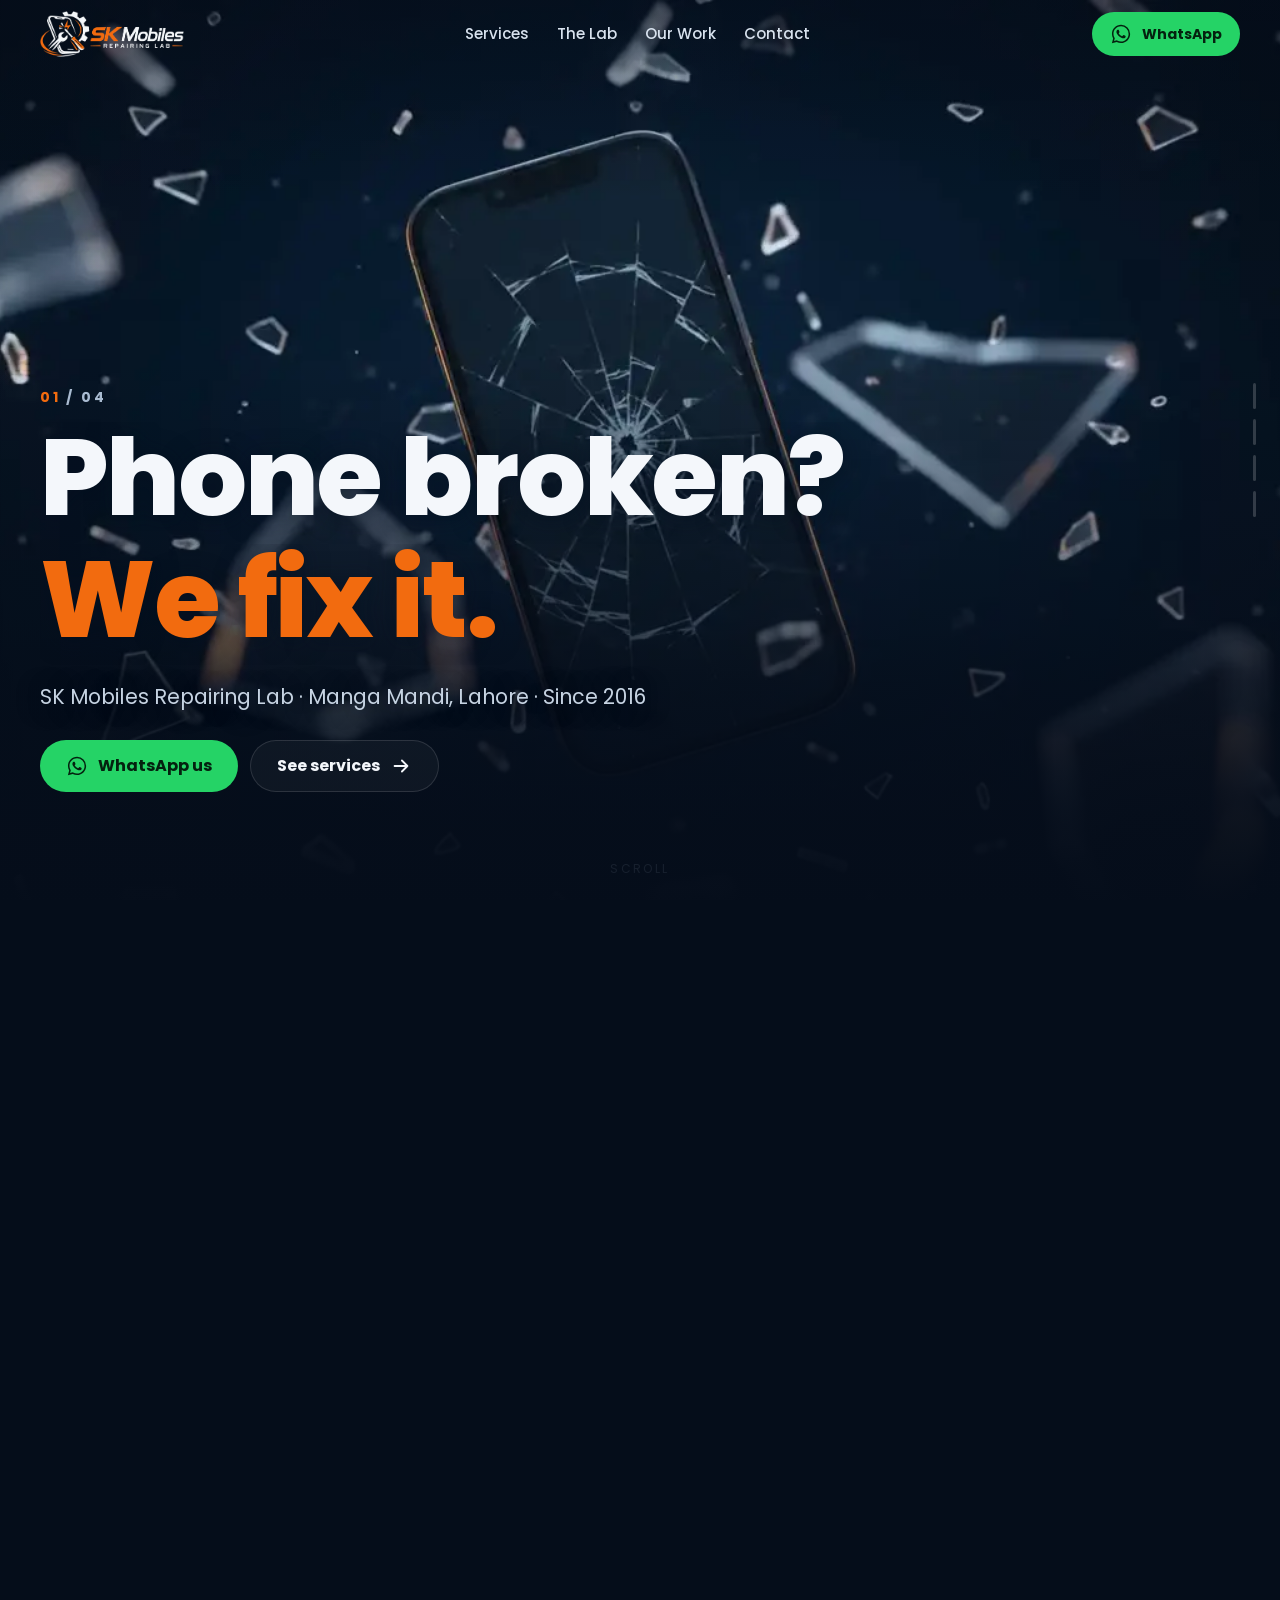
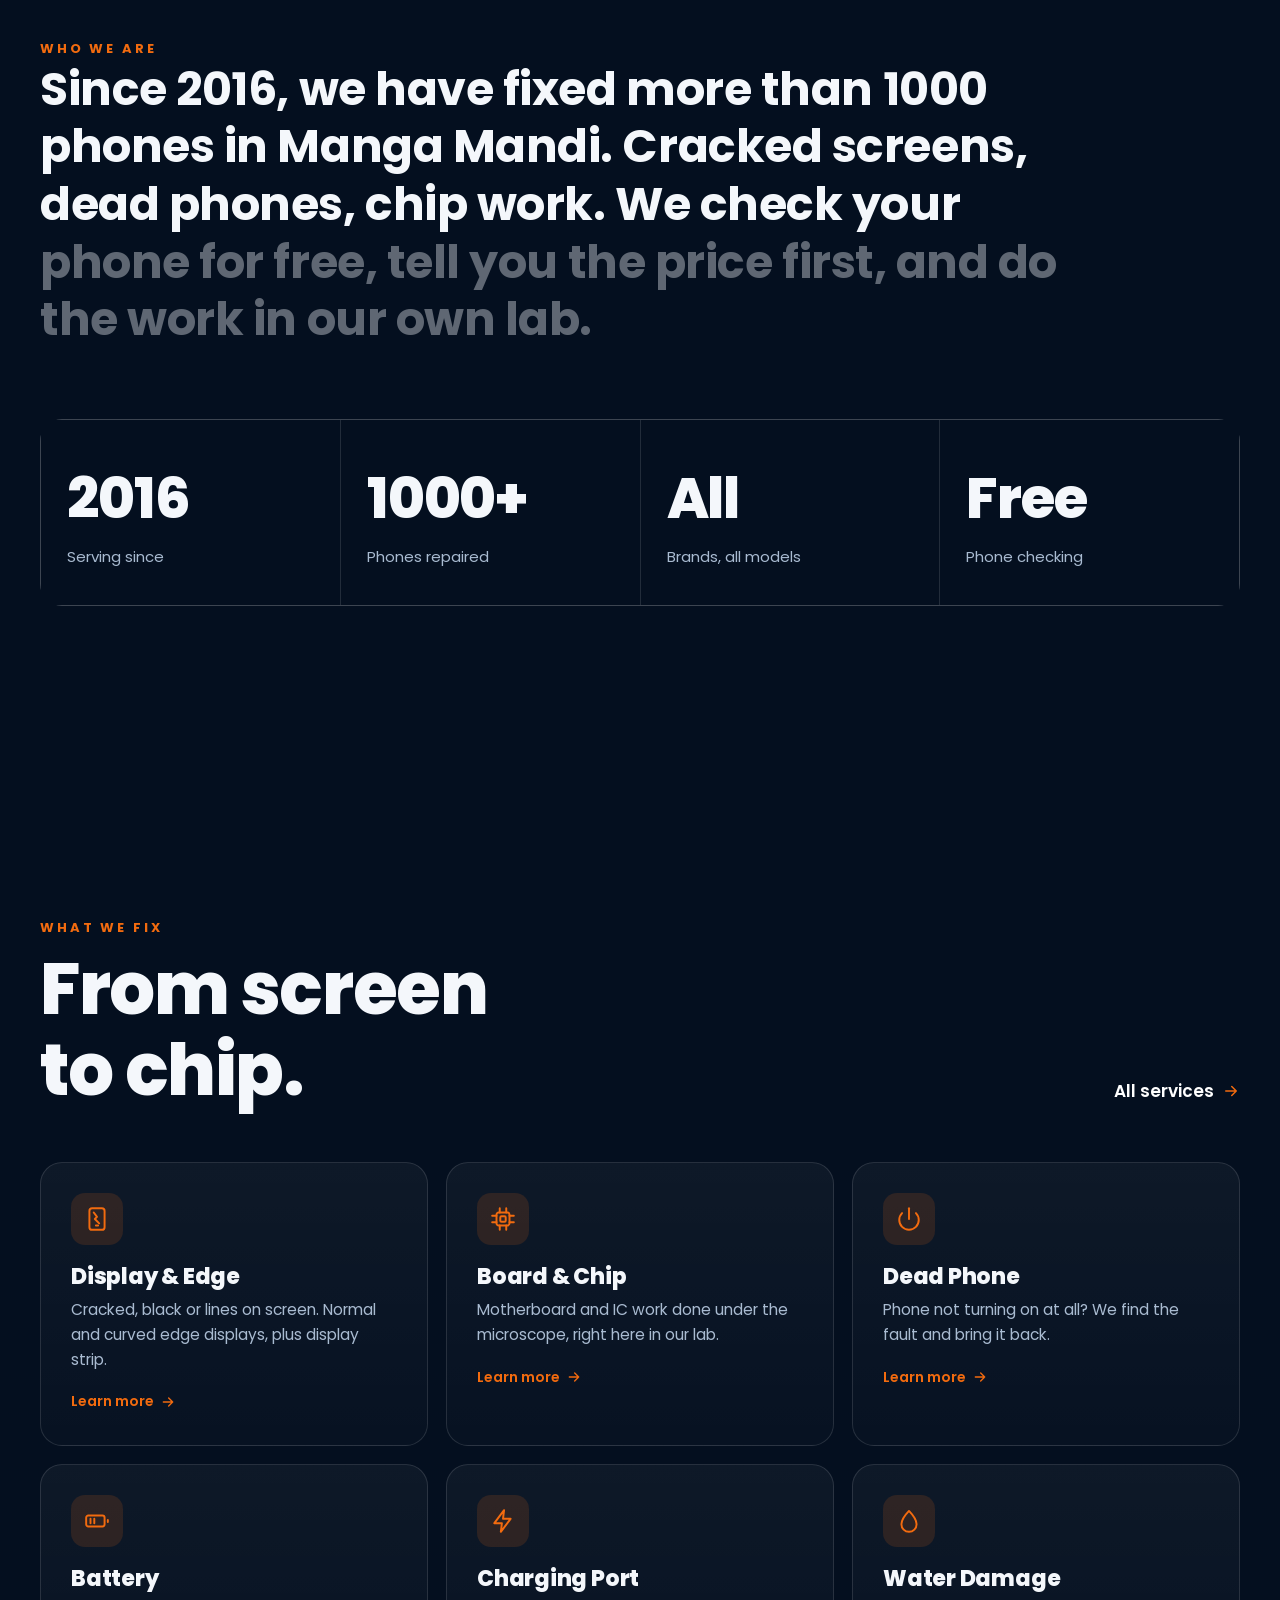
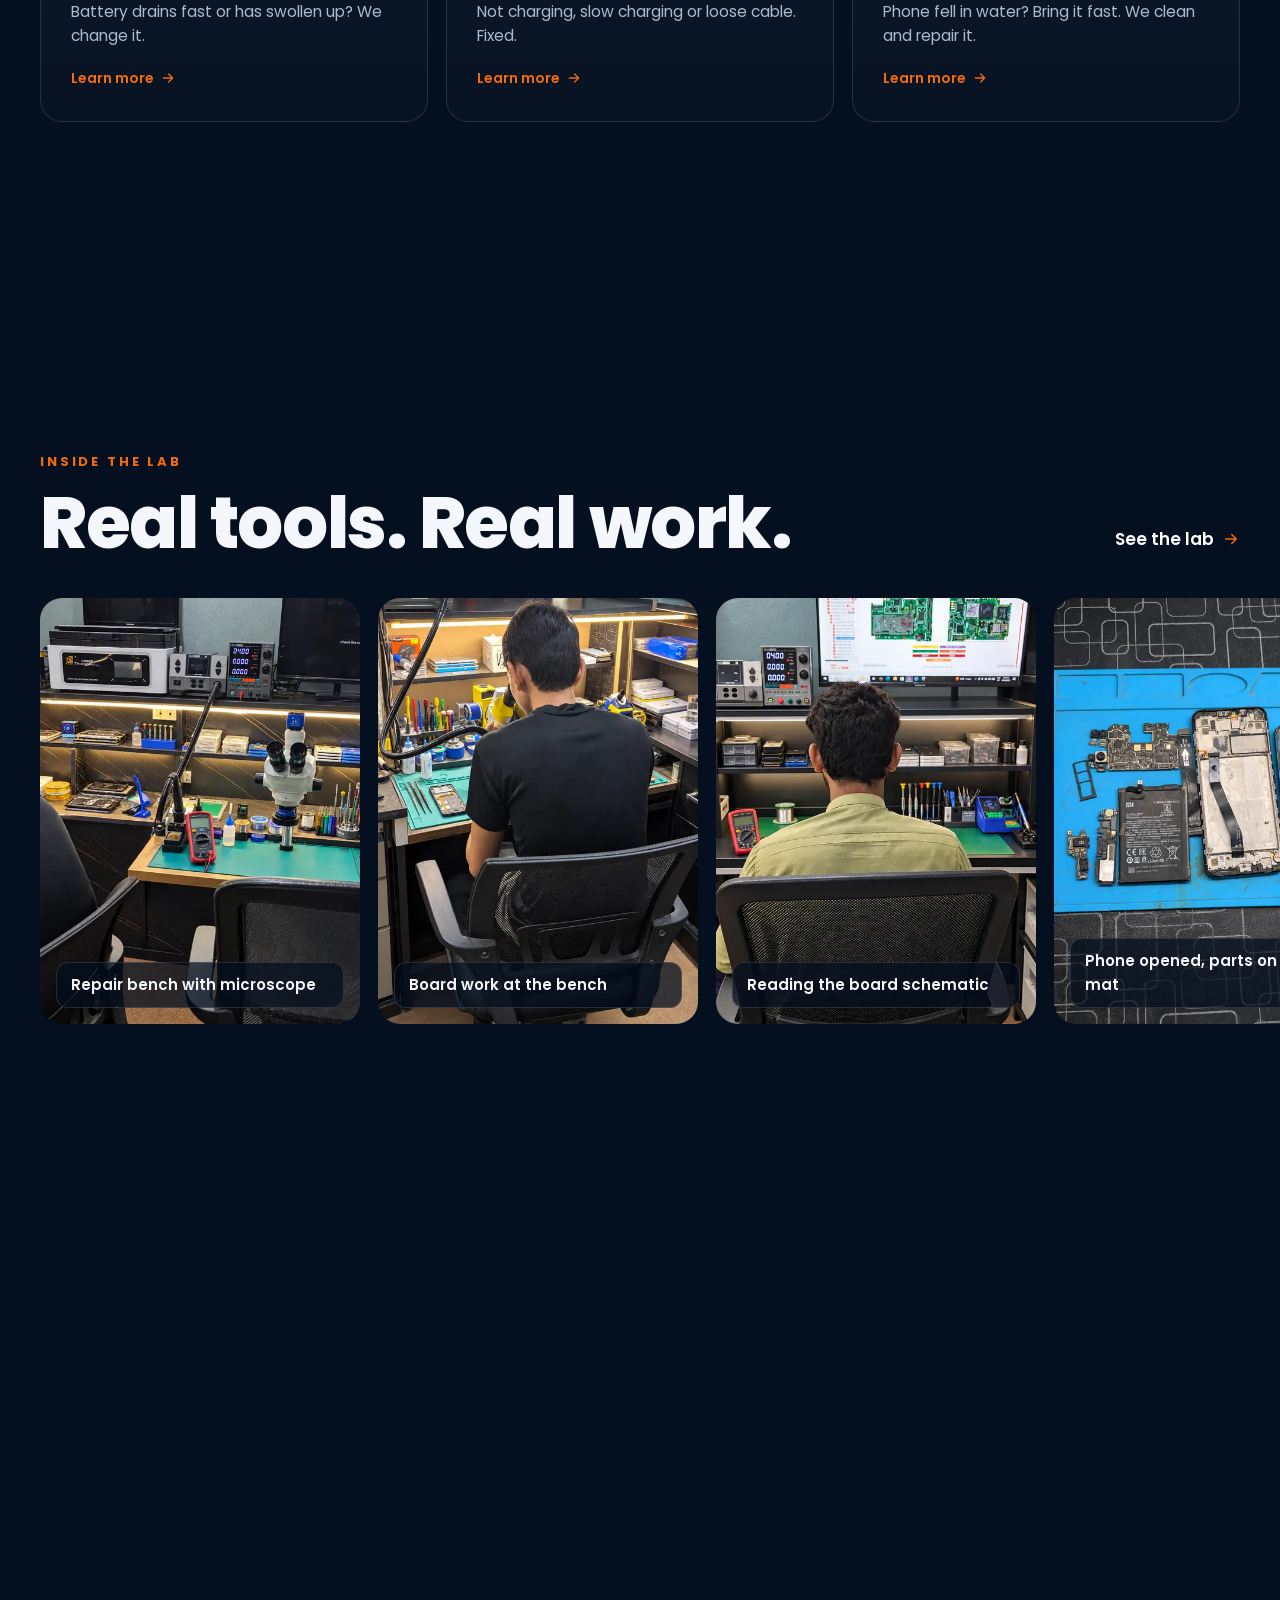
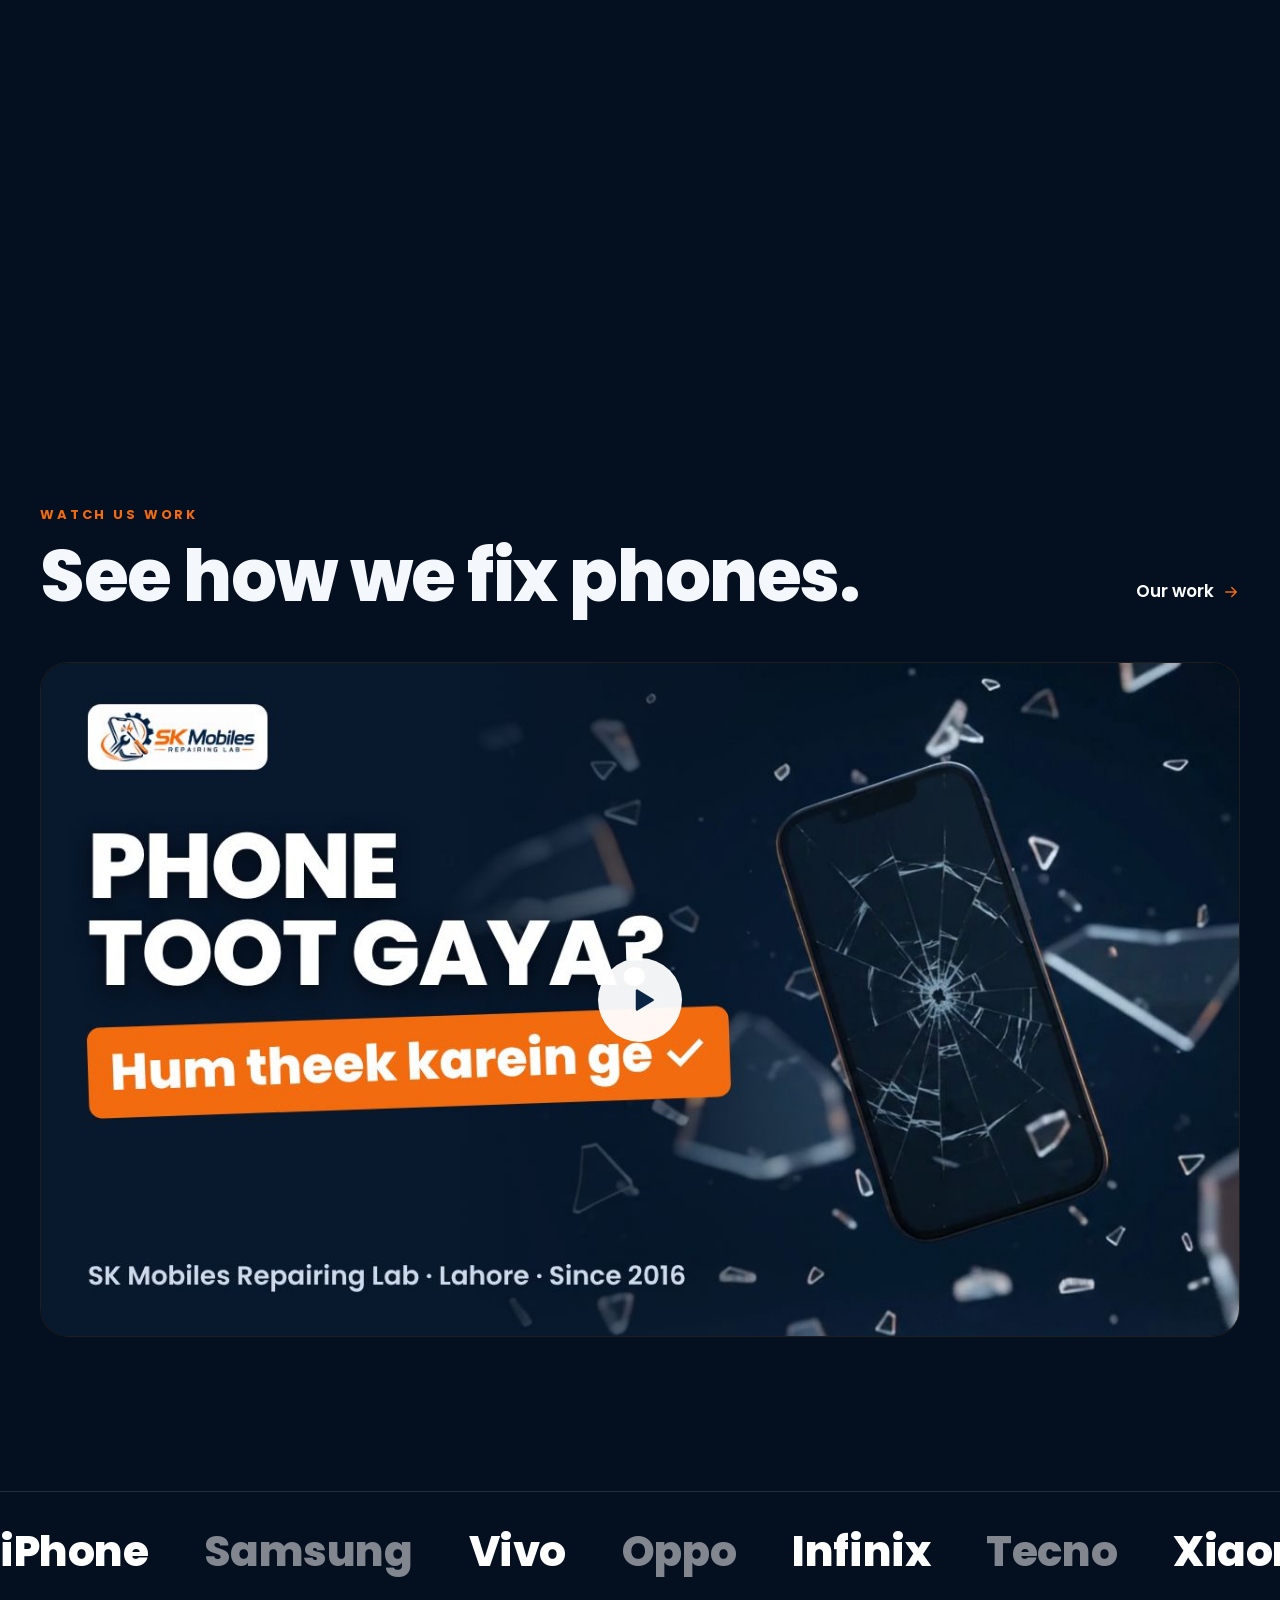
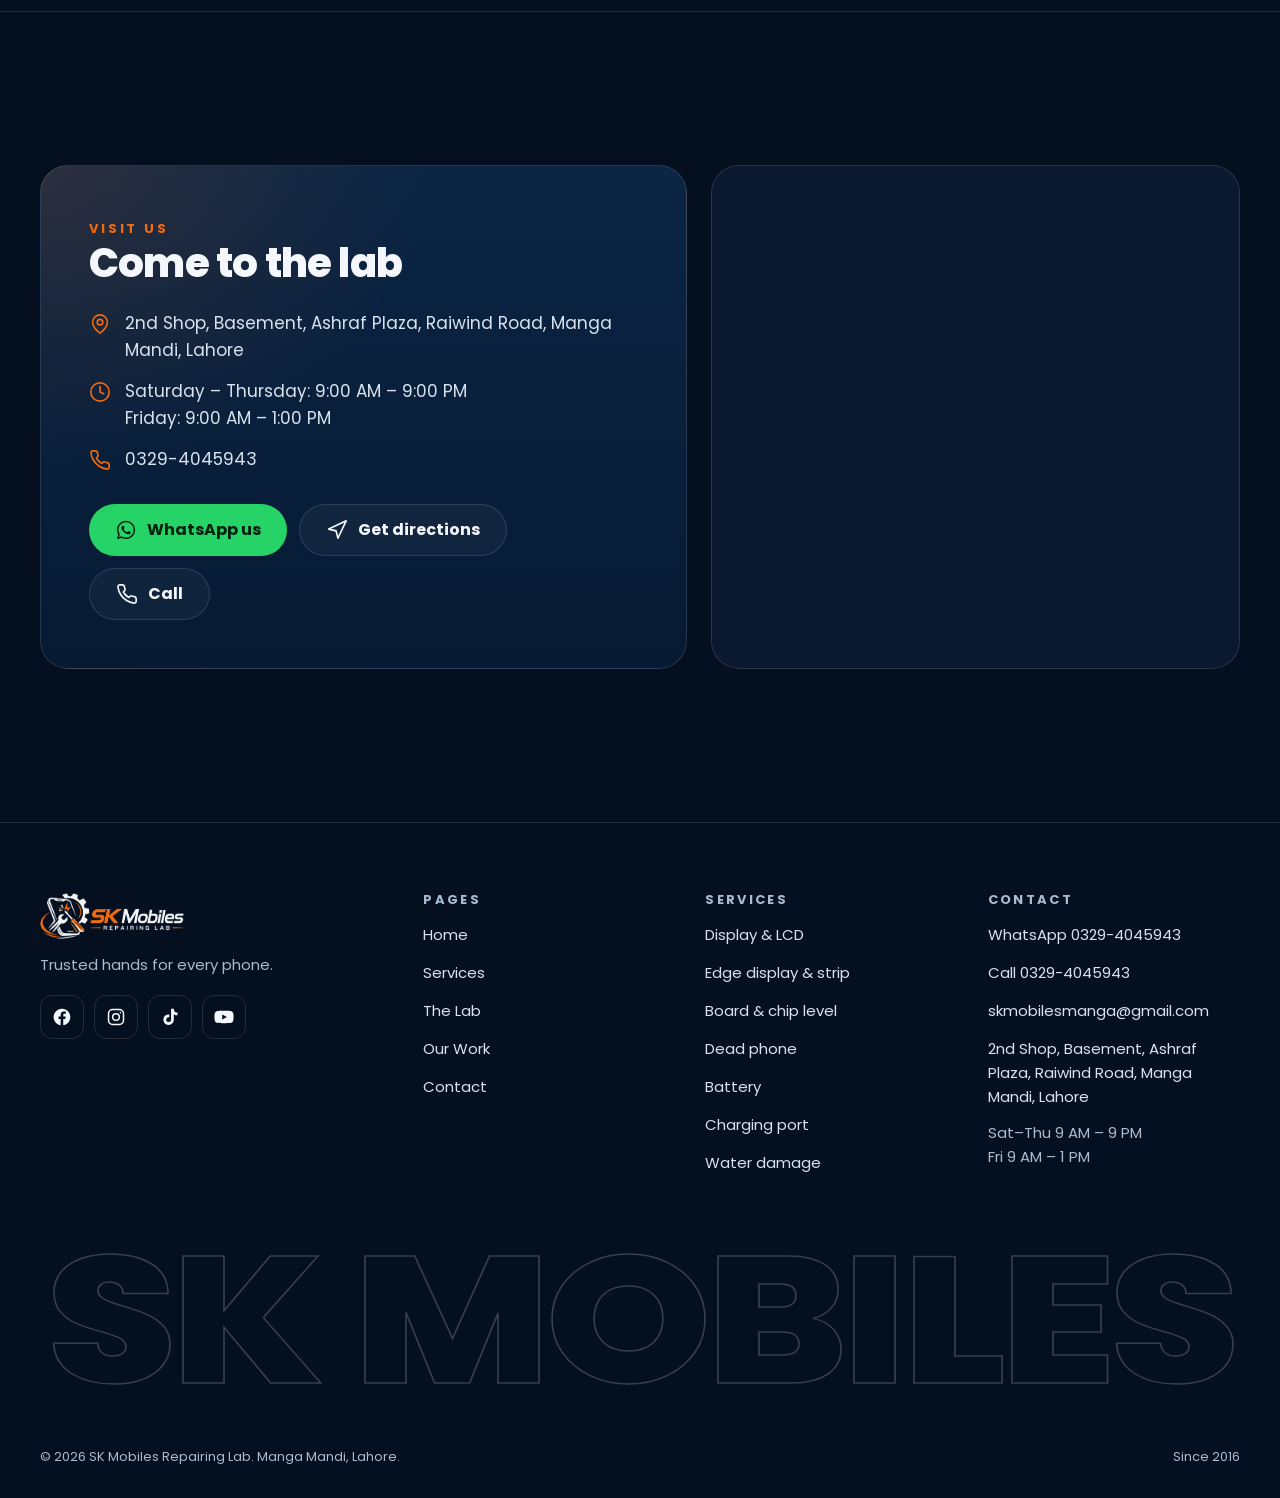
==== index.html @ 4d9ad9b7 "SK Mobiles website: first release Co-Authored-By: Claude Opus 5.5 <noreply@anthropic.com> Claude-Ses" ====
<!doctype html>
<html lang="en">
<head>
<meta charset="utf-8">
<meta name="viewport" content="width=device-width, initial-scale=1, viewport-fit=cover">
<title>SK Mobiles | Mobile Phone Repair in Manga Mandi, Lahore</title>
<meta name="description" content="Phone broken? SK Mobiles fixes all brands in Manga Mandi, Lahore since 2016. Display to chip level repair, free checking and price before we start. WhatsApp us.">
<link rel="canonical" href="https://skmobiles.com/">
<meta name="theme-color" content="#040f1f">
<meta property="og:type" content="website">
<meta property="og:site_name" content="SK Mobiles Repairing Lab">
<meta property="og:title" content="SK Mobiles | Mobile Phone Repair in Manga Mandi, Lahore">
<meta property="og:description" content="Phone broken? SK Mobiles fixes all brands in Manga Mandi, Lahore since 2016. Display to chip level repair, free checking and price before we start. WhatsApp us.">
<meta property="og:url" content="https://skmobiles.com/">
<meta property="og:image" content="https://skmobiles.com/assets/img/og.jpg">
<meta property="og:image:width" content="1200">
<meta property="og:image:height" content="630">
<meta property="og:locale" content="en_PK">
<meta name="twitter:card" content="summary_large_image">
<meta name="twitter:title" content="SK Mobiles | Mobile Phone Repair in Manga Mandi, Lahore">
<meta name="twitter:description" content="Phone broken? SK Mobiles fixes all brands in Manga Mandi, Lahore since 2016. Display to chip level repair, free checking and price before we start. WhatsApp us.">
<meta name="twitter:image" content="https://skmobiles.com/assets/img/og.jpg">
<link rel="icon" href="/favicon.ico" sizes="48x48">
<link rel="icon" href="/favicon.svg" type="image/svg+xml">
<link rel="apple-touch-icon" href="/apple-touch-icon.png">
<link rel="manifest" href="/site.webmanifest">
<link rel="preload" href="/assets/fonts/poppins-latin-800-normal.woff2" as="font" type="font/woff2" crossorigin>
<link rel="preload" href="/assets/fonts/poppins-latin-400-normal.woff2" as="font" type="font/woff2" crossorigin>
<link rel="preload" as="image" href="/assets/frames/d/f001.webp" media="(min-width: 768px)" fetchpriority="high">
<link rel="preload" as="image" href="/assets/frames/m/f001.webp" media="(max-width: 767px)" fetchpriority="high">
<link rel="stylesheet" href="/assets/css/site.css?v=4">
<script>(function(d){var e=d.documentElement;e.classList.add('js');try{if(matchMedia('(prefers-reduced-motion: reduce)').matches)e.classList.add('rm')}catch(x){}})(document)</script>
<script type="application/ld+json">{"@context":"https://schema.org","@type":"MobilePhoneStore","@id":"https://skmobiles.com/#business","name":"SK Mobiles Repairing Lab","alternateName":"SK Mobiles","slogan":"Trusted hands for every phone.","description":"Mobile phone repair lab in Manga Mandi, Lahore. Display to board and chip level repair for all brands since 2016.","url":"https://skmobiles.com/","logo":"https://skmobiles.com/assets/img/icon-512.png","image":["https://skmobiles.com/assets/img/og.jpg","https://skmobiles.com/assets/img/lab-1.webp"],"telephone":"+923294045943","email":"skmobilesmanga@gmail.com","foundingDate":"2016","address":{"@type":"PostalAddress","streetAddress":"2nd Shop, Basement, Ashraf Plaza, Raiwind Road, Manga Mandi","addressLocality":"Lahore","addressRegion":"Punjab","addressCountry":"PK"},"geo":{"@type":"GeoCoordinates","latitude":31.299046,"longitude":74.070399},"hasMap":"https://maps.app.goo.gl/4ocXztX2N5rhJQgSA","openingHoursSpecification":[{"@type":"OpeningHoursSpecification","dayOfWeek":["Saturday","Sunday","Monday","Tuesday","Wednesday","Thursday"],"opens":"09:00","closes":"21:00"},{"@type":"OpeningHoursSpecification","dayOfWeek":"Friday","opens":"09:00","closes":"13:00"}],"paymentAccepted":"Cash, JazzCash, EasyPaisa, Bank transfer","areaServed":["Manga Mandi","Raiwind","Bahria Town","Model Town","Lahore","Pakistan"],"sameAs":["https://www.facebook.com/skmobilesrepairinglab","https://www.instagram.com/skmobilesrepairinglab","https://www.tiktok.com/@skmobilesrepairinglab","https://www.youtube.com/@skmobilesrepairinglab"]}</script>
<script type="application/ld+json">{"@context":"https://schema.org","@type":"WebSite","@id":"https://skmobiles.com/#website","url":"https://skmobiles.com/","name":"SK Mobiles Repairing Lab","publisher":{"@id":"https://skmobiles.com/#business"},"inLanguage":"en"}</script>
</head>
<body>
<a class="skip" href="#main">Skip to content</a>
<header class="hdr">
 <div class="wrap in">
  <a class="brand" href="/" aria-label="SK Mobiles Repairing Lab, home"><img src="/assets/img/logo.webp" alt="SK Mobiles Repairing Lab" width="375" height="120"></a>
  <nav class="nav" aria-label="Main"><a href="/services">Services</a><a href="/lab">The Lab</a><a href="/work">Our Work</a><a href="/contact">Contact</a></nav>
  <div class="hdr-r">
   <a class="btn btn-wa hdr-wa" href="https://wa.me/923294045943?text=Hi%20SK%20Mobiles%2C%20I%20need%20help%20with%20my%20phone." target="_blank" rel="noopener"><svg viewBox="0 0 24 24" fill="currentColor" aria-hidden="true"><path d="M12.04 2C6.58 2 2.13 6.45 2.13 11.91c0 1.75.46 3.45 1.32 4.95L2.05 22l5.25-1.38a9.9 9.9 0 0 0 4.74 1.21h.01c5.46 0 9.91-4.45 9.91-9.91A9.85 9.85 0 0 0 12.04 2Zm0 18.15h-.01a8.23 8.23 0 0 1-4.19-1.15l-.3-.18-3.12.82.83-3.04-.2-.31a8.2 8.2 0 0 1-1.26-4.38c0-4.54 3.7-8.24 8.25-8.24a8.2 8.2 0 0 1 8.24 8.25c0 4.54-3.7 8.23-8.24 8.23Zm4.52-6.16c-.25-.12-1.47-.72-1.69-.81-.23-.08-.39-.12-.56.13-.16.25-.64.81-.79.97-.14.17-.29.19-.54.06-.25-.12-1.05-.39-1.99-1.23-.74-.66-1.23-1.47-1.38-1.72-.14-.25-.02-.38.11-.5.11-.11.25-.29.37-.43.13-.15.17-.25.25-.42.08-.16.04-.31-.02-.43-.06-.12-.56-1.34-.76-1.84-.2-.48-.41-.42-.56-.43h-.48c-.17 0-.43.06-.66.31-.22.25-.86.85-.86 2.07 0 1.22.89 2.4 1.01 2.56.12.17 1.75 2.67 4.23 3.74.59.26 1.05.41 1.41.52.59.19 1.13.16 1.56.1.48-.07 1.47-.6 1.67-1.18.21-.58.21-1.07.15-1.18-.06-.1-.23-.16-.48-.29Z"/></svg><span>WhatsApp</span></a>
   <button class="menu-btn" type="button" aria-expanded="false" aria-controls="mnav" aria-label="Open menu"><span></span></button>
  </div>
 </div>
</header>
<nav class="mnav" id="mnav" aria-label="Mobile"><a href="/" aria-current="page">Home</a><a href="/services">Services</a><a href="/lab">The Lab</a><a href="/work">Our Work</a><a href="/contact">Contact</a><a class="btn btn-wa" href="https://wa.me/923294045943?text=Hi%20SK%20Mobiles%2C%20I%20need%20help%20with%20my%20phone." target="_blank" rel="noopener"><svg viewBox="0 0 24 24" fill="currentColor" aria-hidden="true"><path d="M12.04 2C6.58 2 2.13 6.45 2.13 11.91c0 1.75.46 3.45 1.32 4.95L2.05 22l5.25-1.38a9.9 9.9 0 0 0 4.74 1.21h.01c5.46 0 9.91-4.45 9.91-9.91A9.85 9.85 0 0 0 12.04 2Zm0 18.15h-.01a8.23 8.23 0 0 1-4.19-1.15l-.3-.18-3.12.82.83-3.04-.2-.31a8.2 8.2 0 0 1-1.26-4.38c0-4.54 3.7-8.24 8.25-8.24a8.2 8.2 0 0 1 8.24 8.25c0 4.54-3.7 8.23-8.24 8.23Zm4.52-6.16c-.25-.12-1.47-.72-1.69-.81-.23-.08-.39-.12-.56.13-.16.25-.64.81-.79.97-.14.17-.29.19-.54.06-.25-.12-1.05-.39-1.99-1.23-.74-.66-1.23-1.47-1.38-1.72-.14-.25-.02-.38.11-.5.11-.11.25-.29.37-.43.13-.15.17-.25.25-.42.08-.16.04-.31-.02-.43-.06-.12-.56-1.34-.76-1.84-.2-.48-.41-.42-.56-.43h-.48c-.17 0-.43.06-.66.31-.22.25-.86.85-.86 2.07 0 1.22.89 2.4 1.01 2.56.12.17 1.75 2.67 4.23 3.74.59.26 1.05.41 1.41.52.59.19 1.13.16 1.56.1.48-.07 1.47-.6 1.67-1.18.21-.58.21-1.07.15-1.18-.06-.1-.23-.16-.48-.29Z"/></svg><span>WhatsApp us</span></a></nav>
<main id="main">
<div class="loader" aria-hidden="true"><div class="n">0</div><div class="bar"><i></i></div></div>

<section class="story" aria-label="SK Mobiles intro">
 <div class="stage">
  <img class="poster" src="/assets/img/crack.webp" alt="" width="1400" height="788">
  <canvas aria-hidden="true"></canvas>
  <div class="vign"></div>
  <div class="chap c1">
   <div class="wrap">
    <p class="num"><b>01</b> / 04</p>
    <h1 class="h-xl"><span class="mask"><span>Phone broken?</span></span><span class="mask"><span class="or">We fix it.</span></span></h1>
    <p class="lead">SK Mobiles Repairing Lab · Manga Mandi, Lahore · Since 2016</p>
    <div class="row"><a class="btn btn-wa " href="https://wa.me/923294045943?text=Hi%20SK%20Mobiles%2C%20I%20need%20help%20with%20my%20phone." target="_blank" rel="noopener"><svg viewBox="0 0 24 24" fill="currentColor" aria-hidden="true"><path d="M12.04 2C6.58 2 2.13 6.45 2.13 11.91c0 1.75.46 3.45 1.32 4.95L2.05 22l5.25-1.38a9.9 9.9 0 0 0 4.74 1.21h.01c5.46 0 9.91-4.45 9.91-9.91A9.85 9.85 0 0 0 12.04 2Zm0 18.15h-.01a8.23 8.23 0 0 1-4.19-1.15l-.3-.18-3.12.82.83-3.04-.2-.31a8.2 8.2 0 0 1-1.26-4.38c0-4.54 3.7-8.24 8.25-8.24a8.2 8.2 0 0 1 8.24 8.25c0 4.54-3.7 8.23-8.24 8.23Zm4.52-6.16c-.25-.12-1.47-.72-1.69-.81-.23-.08-.39-.12-.56.13-.16.25-.64.81-.79.97-.14.17-.29.19-.54.06-.25-.12-1.05-.39-1.99-1.23-.74-.66-1.23-1.47-1.38-1.72-.14-.25-.02-.38.11-.5.11-.11.25-.29.37-.43.13-.15.17-.25.25-.42.08-.16.04-.31-.02-.43-.06-.12-.56-1.34-.76-1.84-.2-.48-.41-.42-.56-.43h-.48c-.17 0-.43.06-.66.31-.22.25-.86.85-.86 2.07 0 1.22.89 2.4 1.01 2.56.12.17 1.75 2.67 4.23 3.74.59.26 1.05.41 1.41.52.59.19 1.13.16 1.56.1.48-.07 1.47-.6 1.67-1.18.21-.58.21-1.07.15-1.18-.06-.1-.23-.16-.48-.29Z"/></svg><span>WhatsApp us</span></a><a class="btn btn-gh" href="/services"><span>See services</span><svg viewBox="0 0 24 24" fill="none" stroke="currentColor" stroke-width="2" stroke-linecap="round" stroke-linejoin="round" aria-hidden="true"><path d="M5 12h14M13 6l6 6-6 6"/></svg></a></div>
   </div>
  </div>
  <div class="chap c2">
   <div class="wrap">
    <p class="num"><b>02</b> / 04</p>
    <h2 class="h-l">We go inside.</h2>
    <p class="lead">Every part of your phone gets checked. Not just the screen.</p>
   </div>
   <div class="callouts"><span class="callout co1"><i></i><em>Display</em></span><span class="callout co2"><i></i><em>Board</em></span><span class="callout co3"><i></i><em>Battery</em></span><span class="callout co4"><i></i><em>Camera</em></span></div>
  </div>
  <div class="chap c3">
   <div class="wrap">
    <p class="num"><b>03</b> / 04</p>
    <h2 class="h-l">Fixed at <span class="or">chip level.</span></h2>
    <p class="lead">Board and chip work in our own lab. Your phone never leaves our hands.</p>
   </div>
  </div>
  <div class="chap c4">
   <div class="wrap">
    <p class="num"><b>04</b> / 04</p>
    <h2 class="h-l">Good as new.</h2>
    <p class="lead">Free checking. Price before we start. Pick &amp; Drop available in Lahore.</p>
    <div class="row"><a class="btn btn-wa " href="https://wa.me/923294045943?text=Hi%20SK%20Mobiles%2C%20I%20need%20help%20with%20my%20phone." target="_blank" rel="noopener"><svg viewBox="0 0 24 24" fill="currentColor" aria-hidden="true"><path d="M12.04 2C6.58 2 2.13 6.45 2.13 11.91c0 1.75.46 3.45 1.32 4.95L2.05 22l5.25-1.38a9.9 9.9 0 0 0 4.74 1.21h.01c5.46 0 9.91-4.45 9.91-9.91A9.85 9.85 0 0 0 12.04 2Zm0 18.15h-.01a8.23 8.23 0 0 1-4.19-1.15l-.3-.18-3.12.82.83-3.04-.2-.31a8.2 8.2 0 0 1-1.26-4.38c0-4.54 3.7-8.24 8.25-8.24a8.2 8.2 0 0 1 8.24 8.25c0 4.54-3.7 8.23-8.24 8.23Zm4.52-6.16c-.25-.12-1.47-.72-1.69-.81-.23-.08-.39-.12-.56.13-.16.25-.64.81-.79.97-.14.17-.29.19-.54.06-.25-.12-1.05-.39-1.99-1.23-.74-.66-1.23-1.47-1.38-1.72-.14-.25-.02-.38.11-.5.11-.11.25-.29.37-.43.13-.15.17-.25.25-.42.08-.16.04-.31-.02-.43-.06-.12-.56-1.34-.76-1.84-.2-.48-.41-.42-.56-.43h-.48c-.17 0-.43.06-.66.31-.22.25-.86.85-.86 2.07 0 1.22.89 2.4 1.01 2.56.12.17 1.75 2.67 4.23 3.74.59.26 1.05.41 1.41.52.59.19 1.13.16 1.56.1.48-.07 1.47-.6 1.67-1.18.21-.58.21-1.07.15-1.18-.06-.1-.23-.16-.48-.29Z"/></svg><span>WhatsApp us</span></a><a class="btn btn-gh" href="https://maps.app.goo.gl/4ocXztX2N5rhJQgSA" target="_blank" rel="noopener"><svg viewBox="0 0 24 24" fill="none" stroke="currentColor" stroke-width="1.8" stroke-linecap="round" stroke-linejoin="round" aria-hidden="true"><path d="m3 11 19-9-9 19-2-8-8-2Z"/></svg><span>Get directions</span></a></div>
   </div>
  </div>
  <div class="prog" aria-hidden="true"><i><b></b></i><i><b></b></i><i><b></b></i><i><b></b></i></div>
  <div class="scroll-hint" aria-hidden="true">Scroll</div>
 </div>
</section>

<section class="sec intro">
 <div class="wrap">
  <span class="eyebrow">Who we are</span>
  <p class="lightup">Since 2016, we have fixed more than 1000 phones in Manga Mandi. Cracked screens, dead phones, chip work. We check your phone for free, tell you the price first, and do the work in our own lab.</p>
  <div class="stats">
   <div class="stat reveal"><b>2016</b><span>Serving since</span></div>
   <div class="stat reveal"><b data-count="1000" data-suffix="+">1000+</b><span>Phones repaired</span></div>
   <div class="stat reveal"><b>All</b><span>Brands, all models</span></div>
   <div class="stat reveal"><b>Free</b><span>Phone checking</span></div>
  </div>
 </div>
</section>

<section class="sec fix">
 <div class="wrap">
  <div class="sec-head">
   <div><span class="eyebrow">What we fix</span><h2 class="h-l" data-split><span class="mask"><span>From screen</span></span><span class="mask"><span>to chip.</span></span></h2></div>
   <a class="link-arrow" href="/services">All services <svg viewBox="0 0 24 24" fill="none" stroke="currentColor" stroke-width="2" stroke-linecap="round" stroke-linejoin="round" aria-hidden="true"><path d="M5 12h14M13 6l6 6-6 6"/></svg></a>
  </div>
  <div class="grid"><a class="card reveal" href="/services#display"><span class="ic"><svg viewBox="0 0 24 24" fill="none" stroke="currentColor" stroke-width="1.8" stroke-linecap="round" stroke-linejoin="round" aria-hidden="true"><rect x="5" y="2" width="14" height="20" rx="2.5"/><path d="M11 18h2M9 6l3 4-2 2 4 4"/></svg></span><h3>Display & Edge</h3><p>Cracked, black or lines on screen. Normal and curved edge displays, plus display strip.</p><span class="more">Learn more <svg viewBox="0 0 24 24" fill="none" stroke="currentColor" stroke-width="2" stroke-linecap="round" stroke-linejoin="round" aria-hidden="true"><path d="M5 12h14M13 6l6 6-6 6"/></svg></span></a><a class="card reveal" href="/services#board"><span class="ic"><svg viewBox="0 0 24 24" fill="none" stroke="currentColor" stroke-width="1.8" stroke-linecap="round" stroke-linejoin="round" aria-hidden="true"><rect x="6" y="6" width="12" height="12" rx="2"/><rect x="9.5" y="9.5" width="5" height="5" rx="1"/><path d="M9 2v4M15 2v4M9 18v4M15 18v4M2 9h4M2 15h4M18 9h4M18 15h4"/></svg></span><h3>Board & Chip</h3><p>Motherboard and IC work done under the microscope, right here in our lab.</p><span class="more">Learn more <svg viewBox="0 0 24 24" fill="none" stroke="currentColor" stroke-width="2" stroke-linecap="round" stroke-linejoin="round" aria-hidden="true"><path d="M5 12h14M13 6l6 6-6 6"/></svg></span></a><a class="card reveal" href="/services#dead"><span class="ic"><svg viewBox="0 0 24 24" fill="none" stroke="currentColor" stroke-width="1.8" stroke-linecap="round" stroke-linejoin="round" aria-hidden="true"><path d="M12 2v10"/><path d="M18.4 6.6a9 9 0 1 1-12.8 0"/></svg></span><h3>Dead Phone</h3><p>Phone not turning on at all? We find the fault and bring it back.</p><span class="more">Learn more <svg viewBox="0 0 24 24" fill="none" stroke="currentColor" stroke-width="2" stroke-linecap="round" stroke-linejoin="round" aria-hidden="true"><path d="M5 12h14M13 6l6 6-6 6"/></svg></span></a><a class="card reveal" href="/services#battery"><span class="ic"><svg viewBox="0 0 24 24" fill="none" stroke="currentColor" stroke-width="1.8" stroke-linecap="round" stroke-linejoin="round" aria-hidden="true"><rect x="2" y="7" width="17" height="10" rx="2"/><path d="M22 11v2M6 10v4M9.5 10v4"/></svg></span><h3>Battery</h3><p>Battery drains fast or has swollen up? We change it.</p><span class="more">Learn more <svg viewBox="0 0 24 24" fill="none" stroke="currentColor" stroke-width="2" stroke-linecap="round" stroke-linejoin="round" aria-hidden="true"><path d="M5 12h14M13 6l6 6-6 6"/></svg></span></a><a class="card reveal" href="/services#charging"><span class="ic"><svg viewBox="0 0 24 24" fill="none" stroke="currentColor" stroke-width="1.8" stroke-linecap="round" stroke-linejoin="round" aria-hidden="true"><path d="M13 2 4 14h7l-1 8 9-12h-7l1-8Z"/></svg></span><h3>Charging Port</h3><p>Not charging, slow charging or loose cable. Fixed.</p><span class="more">Learn more <svg viewBox="0 0 24 24" fill="none" stroke="currentColor" stroke-width="2" stroke-linecap="round" stroke-linejoin="round" aria-hidden="true"><path d="M5 12h14M13 6l6 6-6 6"/></svg></span></a><a class="card reveal" href="/services#water"><span class="ic"><svg viewBox="0 0 24 24" fill="none" stroke="currentColor" stroke-width="1.8" stroke-linecap="round" stroke-linejoin="round" aria-hidden="true"><path d="M12 2.7s7 7.3 7 12.3a7 7 0 0 1-14 0c0-5 7-12.3 7-12.3Z"/></svg></span><h3>Water Damage</h3><p>Phone fell in water? Bring it fast. We clean and repair it.</p><span class="more">Learn more <svg viewBox="0 0 24 24" fill="none" stroke="currentColor" stroke-width="2" stroke-linecap="round" stroke-linejoin="round" aria-hidden="true"><path d="M5 12h14M13 6l6 6-6 6"/></svg></span></a></div>
 </div>
</section>

<section class="hz-pin" aria-labelledby="lab-h">
 <div class="wrap">
  <div class="sec-head">
   <div><span class="eyebrow">Inside the lab</span><h2 class="h-l" id="lab-h">Real tools. Real work.</h2></div>
   <a class="link-arrow" href="/lab">See the lab <svg viewBox="0 0 24 24" fill="none" stroke="currentColor" stroke-width="2" stroke-linecap="round" stroke-linejoin="round" aria-hidden="true"><path d="M5 12h14M13 6l6 6-6 6"/></svg></a>
  </div>
 </div>
 <div class="rail-wrap"><div class="rail"><figure><img src="/assets/img/lab-1-s.webp" srcset="/assets/img/lab-1-s.webp 540w, /assets/img/lab-1.webp 900w" sizes="(max-width: 960px) 78vw, 360px" width="540" height="959" alt="Repair bench with microscope at SK Mobiles Repairing Lab" loading="lazy" decoding="async"><figcaption>Repair bench with microscope</figcaption></figure><figure><img src="/assets/img/lab-7-s.webp" srcset="/assets/img/lab-7-s.webp 540w, /assets/img/lab-7.webp 900w" sizes="(max-width: 960px) 78vw, 360px" width="540" height="959" alt="Board work at the bench at SK Mobiles Repairing Lab" loading="lazy" decoding="async"><figcaption>Board work at the bench</figcaption></figure><figure><img src="/assets/img/lab-5-s.webp" srcset="/assets/img/lab-5-s.webp 540w, /assets/img/lab-5.webp 900w" sizes="(max-width: 960px) 78vw, 360px" width="540" height="959" alt="Reading the board schematic at SK Mobiles Repairing Lab" loading="lazy" decoding="async"><figcaption>Reading the board schematic</figcaption></figure><figure><img src="/assets/img/lab-8-s.webp" srcset="/assets/img/lab-8-s.webp 540w, /assets/img/lab-8.webp 900w" sizes="(max-width: 960px) 78vw, 360px" width="540" height="959" alt="Phone opened, parts on the mat at SK Mobiles Repairing Lab" loading="lazy" decoding="async"><figcaption>Phone opened, parts on the mat</figcaption></figure><figure><img src="/assets/img/lab-6-s.webp" srcset="/assets/img/lab-6-s.webp 540w, /assets/img/lab-6.webp 900w" sizes="(max-width: 960px) 78vw, 360px" width="540" height="959" alt="Every phone gets a careful check at SK Mobiles Repairing Lab" loading="lazy" decoding="async"><figcaption>Every phone gets a careful check</figcaption></figure><figure><img src="/assets/img/lab-10-s.webp" srcset="/assets/img/lab-10-s.webp 540w, /assets/img/lab-10.webp 900w" sizes="(max-width: 960px) 78vw, 360px" width="540" height="959" alt="Our shop in Ashraf Plaza at SK Mobiles Repairing Lab" loading="lazy" decoding="async"><figcaption>Our shop in Ashraf Plaza</figcaption></figure></div></div>
</section>

<section class="sec watch">
 <div class="wrap">
  <div class="sec-head">
   <div><span class="eyebrow">Watch us work</span><h2 class="h-l">See how we fix phones.</h2></div>
   <a class="link-arrow" href="/work">Our work <svg viewBox="0 0 24 24" fill="none" stroke="currentColor" stroke-width="2" stroke-linecap="round" stroke-linejoin="round" aria-hidden="true"><path d="M5 12h14M13 6l6 6-6 6"/></svg></a>
  </div>
  <div class="vid reveal">
   <video preload="none" playsinline poster="/assets/video/trailer.jpg" width="1280" height="720"><source src="/assets/video/trailer.mp4" type="video/mp4"></video>
   <div class="play"><button type="button" aria-label="Play SK Mobiles video"><svg viewBox="0 0 24 24" fill="currentColor" aria-hidden="true"><path d="M7 4.5v15a1 1 0 0 0 1.5.87l12.5-7.5a1 1 0 0 0 0-1.74L8.5 3.63A1 1 0 0 0 7 4.5Z"/></svg></button></div>
  </div>
 </div>
</section>

<section class="marq" aria-label="Brands we repair">
 <p class="vh">We repair iPhone, Samsung, Vivo, Oppo, Infinix, Tecno, Xiaomi, Realme and tablets.</p>
 <div class="tr" aria-hidden="true"><span class="hl">iPhone</span><span>Samsung</span><span class="hl">Vivo</span><span>Oppo</span><span class="hl">Infinix</span><span>Tecno</span><span class="hl">Xiaomi</span><span>Realme</span><span class="hl">Tablets</span></div><div class="tr" aria-hidden="true"><span class="hl">iPhone</span><span>Samsung</span><span class="hl">Vivo</span><span>Oppo</span><span class="hl">Infinix</span><span>Tecno</span><span class="hl">Xiaomi</span><span>Realme</span><span class="hl">Tablets</span></div>
</section>

<section class="sec">
 <div class="wrap"><div class="visit">
  <div class="panel reveal">
   <span class="eyebrow">Visit us</span>
   <h2 class="h-m">Come to the lab</h2>
   <div class="info">
    <div><svg viewBox="0 0 24 24" fill="none" stroke="currentColor" stroke-width="1.8" stroke-linecap="round" stroke-linejoin="round" aria-hidden="true"><path d="M20 10c0 6-8 12-8 12s-8-6-8-12a8 8 0 0 1 16 0Z"/><circle cx="12" cy="10" r="3"/></svg><span>2nd Shop, Basement, Ashraf Plaza, Raiwind Road, Manga Mandi, Lahore</span></div>
    <div><svg viewBox="0 0 24 24" fill="none" stroke="currentColor" stroke-width="1.8" stroke-linecap="round" stroke-linejoin="round" aria-hidden="true"><circle cx="12" cy="12" r="10"/><path d="M12 6v6l4 2"/></svg><span>Saturday – Thursday: 9:00 AM – 9:00 PM<br>Friday: 9:00 AM – 1:00 PM</span></div>
    <div><svg viewBox="0 0 24 24" fill="none" stroke="currentColor" stroke-width="1.8" stroke-linecap="round" stroke-linejoin="round" aria-hidden="true"><path d="M22 16.9v3a2 2 0 0 1-2.2 2 19.8 19.8 0 0 1-8.6-3.1 19.5 19.5 0 0 1-6-6A19.8 19.8 0 0 1 2.1 4.2 2 2 0 0 1 4.1 2h3a2 2 0 0 1 2 1.7c.1.9.4 1.8.7 2.7a2 2 0 0 1-.5 2.1L8 9.8a16 16 0 0 0 6 6l1.3-1.3a2 2 0 0 1 2.1-.4c.9.3 1.8.6 2.7.7a2 2 0 0 1 1.7 2Z"/></svg><span><a href="tel:+923294045943">0329-4045943</a></span></div>
   </div>
   <div class="row">
    <a class="btn btn-wa " href="https://wa.me/923294045943?text=Hi%20SK%20Mobiles%2C%20I%20need%20help%20with%20my%20phone." target="_blank" rel="noopener"><svg viewBox="0 0 24 24" fill="currentColor" aria-hidden="true"><path d="M12.04 2C6.58 2 2.13 6.45 2.13 11.91c0 1.75.46 3.45 1.32 4.95L2.05 22l5.25-1.38a9.9 9.9 0 0 0 4.74 1.21h.01c5.46 0 9.91-4.45 9.91-9.91A9.85 9.85 0 0 0 12.04 2Zm0 18.15h-.01a8.23 8.23 0 0 1-4.19-1.15l-.3-.18-3.12.82.83-3.04-.2-.31a8.2 8.2 0 0 1-1.26-4.38c0-4.54 3.7-8.24 8.25-8.24a8.2 8.2 0 0 1 8.24 8.25c0 4.54-3.7 8.23-8.24 8.23Zm4.52-6.16c-.25-.12-1.47-.72-1.69-.81-.23-.08-.39-.12-.56.13-.16.25-.64.81-.79.97-.14.17-.29.19-.54.06-.25-.12-1.05-.39-1.99-1.23-.74-.66-1.23-1.47-1.38-1.72-.14-.25-.02-.38.11-.5.11-.11.25-.29.37-.43.13-.15.17-.25.25-.42.08-.16.04-.31-.02-.43-.06-.12-.56-1.34-.76-1.84-.2-.48-.41-.42-.56-.43h-.48c-.17 0-.43.06-.66.31-.22.25-.86.85-.86 2.07 0 1.22.89 2.4 1.01 2.56.12.17 1.75 2.67 4.23 3.74.59.26 1.05.41 1.41.52.59.19 1.13.16 1.56.1.48-.07 1.47-.6 1.67-1.18.21-.58.21-1.07.15-1.18-.06-.1-.23-.16-.48-.29Z"/></svg><span>WhatsApp us</span></a>
    <a class="btn btn-gh" href="https://maps.app.goo.gl/4ocXztX2N5rhJQgSA" target="_blank" rel="noopener"><svg viewBox="0 0 24 24" fill="none" stroke="currentColor" stroke-width="1.8" stroke-linecap="round" stroke-linejoin="round" aria-hidden="true"><path d="m3 11 19-9-9 19-2-8-8-2Z"/></svg><span>Get directions</span></a>
    <a class="btn btn-gh" href="tel:+923294045943"><svg viewBox="0 0 24 24" fill="none" stroke="currentColor" stroke-width="1.8" stroke-linecap="round" stroke-linejoin="round" aria-hidden="true"><path d="M22 16.9v3a2 2 0 0 1-2.2 2 19.8 19.8 0 0 1-8.6-3.1 19.5 19.5 0 0 1-6-6A19.8 19.8 0 0 1 2.1 4.2 2 2 0 0 1 4.1 2h3a2 2 0 0 1 2 1.7c.1.9.4 1.8.7 2.7a2 2 0 0 1-.5 2.1L8 9.8a16 16 0 0 0 6 6l1.3-1.3a2 2 0 0 1 2.1-.4c.9.3 1.8.6 2.7.7a2 2 0 0 1 1.7 2Z"/></svg><span>Call</span></a>
   </div>
  </div>
  <div class="map reveal"><iframe src="https://www.google.com/maps?q=31.299046,74.070399&output=embed" title="Map to SK Mobiles Repairing Lab, Ashraf Plaza, Manga Mandi" loading="lazy" referrerpolicy="no-referrer-when-downgrade"></iframe></div>
 </div></div>
</section>

</main>
<footer class="ftr">
 <div class="wrap">
  <div class="cols">
   <div>
    <a class="brand" href="/" aria-label="SK Mobiles Repairing Lab, home"><img src="/assets/img/logo.webp" alt="SK Mobiles Repairing Lab" width="375" height="120" loading="lazy"></a>
    <p class="ftr-tag">Trusted hands for every phone.</p>
    <div class="soc"><a href="https://www.facebook.com/skmobilesrepairinglab" target="_blank" rel="noopener" aria-label="SK Mobiles on Facebook"><svg viewBox="0 0 24 24" fill="currentColor" aria-hidden="true"><path d="M13.5 21.9v-7.4H16l.4-3h-2.9V9.6c0-.9.3-1.5 1.5-1.5h1.6V5.4c-.3 0-1.2-.1-2.3-.1-2.3 0-3.9 1.4-3.9 4v2.2H7.8v3h2.6v7.4A10 10 0 1 1 13.5 21.9Z"/></svg></a><a href="https://www.instagram.com/skmobilesrepairinglab" target="_blank" rel="noopener" aria-label="SK Mobiles on Instagram"><svg viewBox="0 0 24 24" fill="none" stroke="currentColor" stroke-width="1.8" aria-hidden="true"><rect x="3" y="3" width="18" height="18" rx="5"/><circle cx="12" cy="12" r="4"/><circle cx="17.3" cy="6.7" r="1" fill="currentColor" stroke="none"/></svg></a><a href="https://www.tiktok.com/@skmobilesrepairinglab" target="_blank" rel="noopener" aria-label="SK Mobiles on TikTok"><svg viewBox="0 0 24 24" fill="currentColor" aria-hidden="true"><path d="M16.6 2h-3.3v13.2a2.9 2.9 0 1 1-2.1-2.8V9a6.3 6.3 0 1 0 5.4 6.2V8.6a7.6 7.6 0 0 0 4.4 1.4V6.7a4.4 4.4 0 0 1-4.4-4.4V2Z"/></svg></a><a href="https://www.youtube.com/@skmobilesrepairinglab" target="_blank" rel="noopener" aria-label="SK Mobiles on YouTube"><svg viewBox="0 0 24 24" fill="currentColor" aria-hidden="true"><path d="M23 7.2a3 3 0 0 0-2.1-2.1C19 4.6 12 4.6 12 4.6s-7 0-8.9.5A3 3 0 0 0 1 7.2 31 31 0 0 0 .5 12a31 31 0 0 0 .5 4.8 3 3 0 0 0 2.1 2.1c1.9.5 8.9.5 8.9.5s7 0 8.9-.5a3 3 0 0 0 2.1-2.1c.4-1.6.5-4.8.5-4.8s0-3.2-.5-4.8ZM9.8 15V9l5.7 3-5.7 3Z"/></svg></a></div>
   </div>
   <div><h2>Pages</h2><ul><li><a href="/">Home</a></li><li><a href="/services">Services</a></li><li><a href="/lab">The Lab</a></li><li><a href="/work">Our Work</a></li><li><a href="/contact">Contact</a></li></ul></div>
   <div><h2>Services</h2><ul><li><a href="/services#display">Display & LCD</a></li><li><a href="/services#edge">Edge display & strip</a></li><li><a href="/services#board">Board & chip level</a></li><li><a href="/services#dead">Dead phone</a></li><li><a href="/services#battery">Battery</a></li><li><a href="/services#charging">Charging port</a></li><li><a href="/services#water">Water damage</a></li></ul></div>
   <div><h2>Contact</h2><ul class="fc">
    <li><a href="https://wa.me/923294045943?text=Hi%20SK%20Mobiles%2C%20I%20need%20help%20with%20my%20phone." target="_blank" rel="noopener">WhatsApp 0329-4045943</a></li>
    <li><a href="tel:+923294045943">Call 0329-4045943</a></li>
    <li><a href="mailto:skmobilesmanga@gmail.com">skmobilesmanga@gmail.com</a></li>
    <li><a href="https://maps.app.goo.gl/4ocXztX2N5rhJQgSA" target="_blank" rel="noopener">2nd Shop, Basement, Ashraf Plaza, Raiwind Road, Manga Mandi, Lahore</a></li>
    <li class="muted">Sat–Thu 9 AM – 9 PM<br>Fri 9 AM – 1 PM</li>
   </ul></div>
  </div>
  <div class="wordmark" aria-hidden="true"><svg viewBox="0 0 1000 150" preserveAspectRatio="xMidYMid meet"><text x="500" y="122" text-anchor="middle" textLength="990" lengthAdjust="spacingAndGlyphs">SK MOBILES</text></svg></div>
  <div class="legal"><span>© 2026 SK Mobiles Repairing Lab. Manga Mandi, Lahore.</span><span>Since 2016</span></div>
 </div>
</footer>
<a class="fwa" href="https://wa.me/923294045943?text=Hi%20SK%20Mobiles%2C%20I%20need%20help%20with%20my%20phone." target="_blank" rel="noopener" aria-label="Chat with SK Mobiles on WhatsApp"><svg viewBox="0 0 24 24" fill="currentColor" aria-hidden="true"><path d="M12.04 2C6.58 2 2.13 6.45 2.13 11.91c0 1.75.46 3.45 1.32 4.95L2.05 22l5.25-1.38a9.9 9.9 0 0 0 4.74 1.21h.01c5.46 0 9.91-4.45 9.91-9.91A9.85 9.85 0 0 0 12.04 2Zm0 18.15h-.01a8.23 8.23 0 0 1-4.19-1.15l-.3-.18-3.12.82.83-3.04-.2-.31a8.2 8.2 0 0 1-1.26-4.38c0-4.54 3.7-8.24 8.25-8.24a8.2 8.2 0 0 1 8.24 8.25c0 4.54-3.7 8.23-8.24 8.23Zm4.52-6.16c-.25-.12-1.47-.72-1.69-.81-.23-.08-.39-.12-.56.13-.16.25-.64.81-.79.97-.14.17-.29.19-.54.06-.25-.12-1.05-.39-1.99-1.23-.74-.66-1.23-1.47-1.38-1.72-.14-.25-.02-.38.11-.5.11-.11.25-.29.37-.43.13-.15.17-.25.25-.42.08-.16.04-.31-.02-.43-.06-.12-.56-1.34-.76-1.84-.2-.48-.41-.42-.56-.43h-.48c-.17 0-.43.06-.66.31-.22.25-.86.85-.86 2.07 0 1.22.89 2.4 1.01 2.56.12.17 1.75 2.67 4.23 3.74.59.26 1.05.41 1.41.52.59.19 1.13.16 1.56.1.48-.07 1.47-.6 1.67-1.18.21-.58.21-1.07.15-1.18-.06-.1-.23-.16-.48-.29Z"/></svg></a>
<script src="/assets/js/gsap.min.js" defer></script>
<script src="/assets/js/ScrollTrigger.min.js" defer></script>
<script src="/assets/js/lenis.min.js" defer></script>
<script src="/assets/js/main.js?v=4" defer></script>
</body>
</html>
---- assets/css/site.css ----
@font-face{font-family:Poppins;src:url(../fonts/poppins-latin-400-normal.woff2) format('woff2');font-weight:400;font-display:swap}
@font-face{font-family:Poppins;src:url(../fonts/poppins-latin-500-normal.woff2) format('woff2');font-weight:500;font-display:swap}
@font-face{font-family:Poppins;src:url(../fonts/poppins-latin-600-normal.woff2) format('woff2');font-weight:600;font-display:swap}
@font-face{font-family:Poppins;src:url(../fonts/poppins-latin-700-normal.woff2) format('woff2');font-weight:700;font-display:swap}
@font-face{font-family:Poppins;src:url(../fonts/poppins-latin-800-normal.woff2) format('woff2');font-weight:800;font-display:swap}
:root{--navy:#0B2545;--deep:#06162b;--ink:#040f1f;--or:#F26B0F;--or2:#ff8a3d;--wa:#25D366;--tx:#f4f7fb;--mut:#a9bbd1;--line:rgba(255,255,255,.12);--r:22px;--ease:cubic-bezier(.2,.8,.2,1)}
*,*::before,*::after{box-sizing:border-box;margin:0;padding:0}
html{-webkit-text-size-adjust:100%;scroll-behavior:auto}
body{font-family:Poppins,system-ui,sans-serif;background:var(--ink);color:var(--tx);font-size:17px;line-height:1.6;overflow-x:hidden;-webkit-font-smoothing:antialiased}
img,video,canvas{display:block;max-width:100%}
a{color:inherit;text-decoration:none}
.skip{position:absolute;left:-999px;top:8px;background:#fff;color:#000;padding:10px 14px;border-radius:8px;z-index:100}.skip:focus{left:8px}
.vh{position:absolute!important;width:1px;height:1px;overflow:hidden;clip:rect(0 0 0 0);white-space:nowrap}
.wrap{width:min(1200px,100% - 40px);margin-inline:auto}
.eyebrow{display:inline-block;font-weight:700;font-size:13px;letter-spacing:.22em;text-transform:uppercase;color:var(--or)}
h1,h2,h3{line-height:1.05;letter-spacing:-.02em;font-weight:800}
.h-xl{font-size:clamp(44px,8.4vw,120px)}
.h-l{font-size:clamp(36px,5.6vw,76px)}
.h-m{font-size:clamp(26px,3.2vw,40px)}
.or{color:var(--or)}
.lead{font-size:clamp(17px,1.6vw,21px);color:var(--mut);max-width:640px}
/* buttons */
.btn{display:inline-flex;align-items:center;justify-content:center;gap:10px;min-height:52px;padding:0 26px;border-radius:999px;font-weight:700;font-size:16px;transition:transform .18s var(--ease),background .18s,box-shadow .18s;will-change:transform}
.btn svg{width:22px;height:22px;flex:none}
.btn-wa{background:var(--wa);color:#04210f}.btn-wa:hover{box-shadow:0 10px 30px rgba(37,211,102,.35)}
.btn-or{background:var(--or);color:#fff}.btn-or:hover{box-shadow:0 10px 30px rgba(242,107,15,.35)}
.btn-gh{border:1px solid var(--line);color:var(--tx);background:rgba(255,255,255,.04)}.btn-gh:hover{background:rgba(255,255,255,.09)}
.btn:active{transform:scale(.97)}
.row{display:flex;flex-wrap:wrap;gap:12px}
/* header */
.hdr{position:fixed;inset:0 0 auto 0;z-index:50;transition:background .3s,backdrop-filter .3s,transform .4s var(--ease)}
.hdr.solid{background:rgba(4,15,31,.78);backdrop-filter:saturate(1.4) blur(14px);-webkit-backdrop-filter:saturate(1.4) blur(14px);border-bottom:1px solid var(--line)}
.hdr .in{display:flex;align-items:center;justify-content:space-between;height:68px}
.brand{display:flex;align-items:center;min-height:44px}.brand img{height:40px;width:auto}
.nav{display:flex;gap:28px;align-items:center}
.nav a{font-weight:500;font-size:15px;color:#d8e2ee;position:relative;padding:6px 0}
.nav a::after{content:"";position:absolute;left:0;right:0;bottom:0;height:2px;background:var(--or);transform:scaleX(0);transform-origin:left;transition:transform .25s var(--ease)}
.nav a:hover::after,.nav a[aria-current=page]::after{transform:scaleX(1)}
.hdr .btn{min-height:42px;padding:0 18px;font-size:14px}
.menu-btn{display:none;width:44px;height:44px;border-radius:12px;border:1px solid var(--line);background:rgba(255,255,255,.05);color:#fff;align-items:center;justify-content:center}
.menu-btn span{display:block;width:18px;height:2px;background:#fff;position:relative}.menu-btn span::before,.menu-btn span::after{content:"";position:absolute;left:0;width:18px;height:2px;background:#fff}.menu-btn span::before{top:-6px}.menu-btn span::after{top:6px}
.mnav{position:fixed;inset:68px 0 0 0;background:rgba(4,15,31,.97);z-index:49;display:none;flex-direction:column;padding:30px 24px;gap:6px}
.mnav a{font-size:28px;font-weight:700;padding:12px 0;border-bottom:1px solid var(--line)}
.mnav .btn{margin-top:24px;font-size:17px}
.menu-open .mnav{display:flex}
@media(max-width:860px){.nav{display:none}.menu-btn{display:inline-flex}.hdr .hdr-wa{display:none}}
/* loader */
.loader{position:fixed;inset:0;z-index:200;background:var(--ink);display:flex;align-items:center;justify-content:center;flex-direction:column;gap:18px}
.loader .n{font-weight:800;font-size:64px;font-variant-numeric:tabular-nums}
.loader .bar{width:180px;height:3px;background:rgba(255,255,255,.12);border-radius:3px;overflow:hidden}.loader .bar i{display:block;height:100%;width:0;background:var(--or)}
html:not(.js) .loader{display:none}
/* story (hero) */
.story{position:relative;background:#050d1a}
.story .stage{position:relative;height:100vh;height:100svh;overflow:hidden}
.story canvas{position:absolute;inset:0;width:100%;height:100%}
.story .poster{position:absolute;inset:0;width:100%;height:100%;object-fit:cover}
.story .vign{position:absolute;inset:0;background:radial-gradient(120% 90% at 50% 50%,rgba(5,13,26,0) 40%,rgba(5,13,26,.85) 100%),linear-gradient(180deg,rgba(5,13,26,.55) 0,rgba(5,13,26,0) 22%,rgba(5,13,26,0) 70%,rgba(5,13,26,.9) 100%);pointer-events:none}
.grain{position:absolute;inset:-50%;opacity:.06;pointer-events:none;background-image:url("data:image/svg+xml;utf8,<svg xmlns='http://www.w3.org/2000/svg' width='160' height='160'><filter id='n'><feTurbulence baseFrequency='.9' numOctaves='2'/></filter><rect width='100%' height='100%' filter='url(%23n)'/></svg>")}
.chap{position:absolute;inset:0;display:flex;align-items:flex-end;padding:0 0 12vh}
.chap .wrap{position:relative}
.chap .num{font-weight:700;font-size:14px;letter-spacing:.2em;color:var(--mut);margin-bottom:14px}
.chap .num b{color:var(--or)}
.chap p{margin-top:16px}
.chap .row{margin-top:26px}
.chap.c2,.chap.c3{align-items:center;padding:0}
.chap.c2 .wrap{text-align:left}
.callout{position:absolute;display:flex;align-items:center;gap:10px;font-weight:600;font-size:14px;color:#fff;white-space:nowrap}
.callout i{width:10px;height:10px;border-radius:50%;background:var(--or);box-shadow:0 0 0 6px rgba(242,107,15,.2)}
.callout em{font-style:normal;background:rgba(4,15,31,.7);border:1px solid var(--line);padding:6px 12px;border-radius:999px}
.prog{position:absolute;right:24px;top:50%;transform:translateY(-50%);display:flex;flex-direction:column;gap:10px;z-index:3}
.prog i{width:3px;height:26px;border-radius:3px;background:rgba(255,255,255,.18);overflow:hidden;position:relative}.prog i b{position:absolute;inset:0;background:var(--or);transform:scaleY(0);transform-origin:top}
.scroll-hint{position:absolute;left:50%;bottom:22px;transform:translateX(-50%);font-size:12px;letter-spacing:.2em;color:var(--mut);text-transform:uppercase}
/* no-JS / reduced motion fallback: chapters stacked */
html:not(.js) .story .stage,.rm .story .stage{height:auto;overflow:visible}
html:not(.js) .story canvas,.rm .story canvas{display:none}
html:not(.js) .chap,.rm .chap{position:relative;min-height:70vh;padding:120px 0 60px;align-items:flex-end}
html:not(.js) .callout,.rm .callout,html:not(.js) .prog,.rm .prog{display:none}
html.js:not(.rm) .story .poster{display:none}
/* sections */
.sec{padding:clamp(80px,12vw,160px) 0;position:relative}
.sec-head{display:flex;justify-content:space-between;align-items:flex-end;gap:24px;flex-wrap:wrap;margin-bottom:48px}
.sec-head h2{margin-top:12px}
.lightup{font-size:clamp(26px,3.6vw,48px);font-weight:700;line-height:1.25;letter-spacing:-.01em;max-width:1050px}
.lightup .w{opacity:1}
.js .lightup .w{opacity:.16}
.stats{display:grid;grid-template-columns:repeat(4,1fr);gap:1px;background:var(--line);border:1px solid var(--line);border-radius:var(--r);overflow:hidden;margin-top:70px}
.stat{background:var(--ink);padding:34px 26px}
.stat b{display:block;font-size:clamp(36px,4.4vw,56px);font-weight:800;letter-spacing:-.02em}
.stat span{color:var(--mut);font-size:15px}
@media(max-width:760px){.stats{grid-template-columns:repeat(2,1fr)}}
.grid{display:grid;grid-template-columns:repeat(3,1fr);gap:18px}
@media(max-width:960px){.grid{grid-template-columns:repeat(2,1fr)}}
@media(max-width:600px){.grid{grid-template-columns:1fr}}
.card{position:relative;border:1px solid var(--line);border-radius:var(--r);padding:30px;background:linear-gradient(180deg,rgba(255,255,255,.045),rgba(255,255,255,.015));overflow:hidden;transition:border-color .25s,transform .25s var(--ease)}
.card:hover{border-color:rgba(242,107,15,.5)}
.card .ic{width:52px;height:52px;border-radius:14px;background:rgba(242,107,15,.14);display:grid;place-items:center;margin-bottom:20px}
.card .ic svg{width:26px;height:26px;color:var(--or)}
.card h3{font-size:22px;letter-spacing:-.01em}
.card p{color:var(--mut);margin-top:10px;font-size:15.5px}
.card .glow{position:absolute;width:260px;height:260px;border-radius:50%;background:radial-gradient(circle,rgba(242,107,15,.18),transparent 70%);pointer-events:none;opacity:0;transition:opacity .25s;transform:translate(-50%,-50%)}
.card:hover .glow{opacity:1}
/* rail */
.rail{display:flex;gap:18px;overflow-x:auto;scroll-snap-type:x mandatory;padding-bottom:6px;scrollbar-width:none}
.rail::-webkit-scrollbar{display:none}
.rail figure{flex:0 0 min(420px,78vw);scroll-snap-align:start;border-radius:var(--r);overflow:hidden;position:relative;aspect-ratio:3/4;background:#0a1830}
.rail img{width:100%;height:100%;object-fit:cover}
.rail figcaption{position:absolute;left:16px;bottom:16px;right:16px;font-weight:600;font-size:15px;background:rgba(4,15,31,.72);border:1px solid var(--line);border-radius:12px;padding:10px 14px}
.hz-pin .rail{overflow:visible}
/* video block */
.vid{border-radius:28px;overflow:hidden;position:relative;border:1px solid var(--line);aspect-ratio:16/9;background:#000}
.vid video{width:100%;height:100%;object-fit:cover}
.vid .play{position:absolute;inset:0;display:grid;place-items:center}
.vid .play button{width:84px;height:84px;border-radius:50%;background:rgba(255,255,255,.95);border:0;display:grid;place-items:center;cursor:pointer;transition:transform .2s var(--ease)}
.vid .play button:hover{transform:scale(1.06)}
.vid .play svg{width:30px;height:30px;color:var(--navy);margin-left:4px}
/* marquee */
.marq{border-block:1px solid var(--line);overflow:hidden;padding:26px 0;white-space:nowrap}
.marq .tr{display:inline-flex;gap:56px;animation:mq 30s linear infinite;padding-right:56px}
.marq span{font-weight:800;font-size:clamp(26px,3.4vw,42px);color:rgba(255,255,255,.5);letter-spacing:-.01em}
.marq span.hl{color:#fff}
.marq:hover .tr{animation-play-state:paused}
@keyframes mq{to{transform:translateX(-100%)}}
/* visit */
.visit{display:grid;grid-template-columns:1.1fr .9fr;gap:24px;align-items:stretch}
@media(max-width:900px){.visit{grid-template-columns:1fr}}
.panel{border:1px solid var(--line);border-radius:28px;padding:clamp(28px,4vw,48px);background:radial-gradient(120% 120% at 0% 0%,rgba(242,107,15,.14),transparent 50%),linear-gradient(180deg,#0b2545,#071a33)}
.map{border-radius:28px;overflow:hidden;border:1px solid var(--line);min-height:360px;background:#0a1830}
.map iframe{width:100%;height:100%;min-height:360px;border:0;filter:grayscale(.3) contrast(1.05)}
.info{margin-top:26px;display:grid;gap:14px}
.info div{display:flex;gap:14px;align-items:flex-start;color:#d8e2ee}
.info svg{width:22px;height:22px;color:var(--or);flex:none;margin-top:3px}
/* footer */
.ftr{border-top:1px solid var(--line);padding:70px 0 30px;overflow:hidden}
.ftr .cols{display:grid;grid-template-columns:1.4fr 1fr 1fr 1fr;gap:30px}
@media(max-width:860px){.ftr .cols{grid-template-columns:1fr 1fr}}
.ftr h2{font-size:13px;letter-spacing:.18em;text-transform:uppercase;color:var(--mut);margin-bottom:14px;font-weight:700}
.ftr ul{list-style:none;display:grid;gap:10px}.ftr li a{color:#d8e2ee;font-size:15px}.ftr li a:hover{color:var(--or)}
.ftr .soc{display:flex;gap:10px;margin-top:18px}.ftr .soc a{width:44px;height:44px;border-radius:12px;border:1px solid var(--line);display:grid;place-items:center}.ftr .soc svg{width:20px;height:20px}
.ftr .soc a:hover{border-color:var(--or)}
.wordmark{margin-top:60px;width:100%}.wordmark svg{display:block;width:100%;height:auto}.wordmark text{font-family:Poppins,sans-serif;font-weight:800;font-size:150px;fill:none;stroke:rgba(255,255,255,.2);stroke-width:1.2;letter-spacing:-4px}
.legal{display:flex;justify-content:space-between;gap:12px;flex-wrap:wrap;color:var(--mut);font-size:13px;margin-top:30px}
/* page hero */
.phero{padding:170px 0 70px;position:relative;overflow:hidden}
.phero .bgimg{position:absolute;inset:0;background-size:cover;background-position:center;opacity:.28}
.phero::after{content:"";position:absolute;inset:0;background:linear-gradient(180deg,rgba(4,15,31,.4),var(--ink))}
.phero .wrap{position:relative;z-index:1}
.phero h1{margin:14px 0 18px}
.crumb{font-size:14px;color:var(--mut)}.crumb a:hover{color:#fff}
/* mask reveal */
.mask{display:block;overflow:hidden;padding-bottom:.08em}.mask>span{display:inline-block}
/* services list */
.svc{display:grid;grid-template-columns:1fr 1fr;gap:clamp(24px,5vw,70px);align-items:center;padding:56px 0;border-top:1px solid var(--line)}
.svc:nth-child(even) .svc-img{order:2}
.svc-img{border-radius:var(--r);overflow:hidden;aspect-ratio:4/3;background:#0a1830}
.svc-img img{width:100%;height:100%;object-fit:cover}
.svc h2{font-size:clamp(28px,3.4vw,44px)}
.svc p{color:var(--mut);margin-top:14px}
.svc ul{margin-top:16px;display:grid;gap:8px;list-style:none}.svc li{padding-left:26px;position:relative;color:#d8e2ee}.svc li::before{content:"";position:absolute;left:0;top:.62em;width:12px;height:2px;background:var(--or)}
@media(max-width:800px){.svc{grid-template-columns:1fr}.svc:nth-child(even) .svc-img{order:0}}
.faq{max-width:860px}
.faq details{border-bottom:1px solid var(--line);padding:22px 0}
.faq summary{cursor:pointer;font-weight:700;font-size:19px;list-style:none;display:flex;justify-content:space-between;gap:20px}
.faq summary::after{content:"+";color:var(--or);font-size:26px;line-height:1}
.faq details[open] summary::after{content:"–"}
.faq p{color:var(--mut);margin-top:12px}
.two{display:grid;grid-template-columns:1fr 1fr;gap:clamp(24px,5vw,70px);align-items:center}
@media(max-width:860px){.two{grid-template-columns:1fr}}
.photo{border-radius:28px;overflow:hidden;border:1px solid var(--line)}
.gal{columns:3 280px;column-gap:18px}.gal figure{break-inside:avoid;margin-bottom:18px;border-radius:var(--r);overflow:hidden;border:1px solid var(--line)}
.vids{display:grid;grid-template-columns:repeat(2,minmax(0,360px));gap:24px;justify-content:center}
.vids video{border-radius:var(--r);border:1px solid var(--line);aspect-ratio:9/16;object-fit:cover;width:100%;background:#000}
@media(max-width:640px){.vids{grid-template-columns:1fr}}
.cta-band{text-align:center;border:1px solid var(--line);border-radius:32px;padding:clamp(40px,7vw,90px) 24px;background:radial-gradient(80% 120% at 50% 0%,rgba(242,107,15,.18),transparent 60%),#071a33}
.cta-band .row{justify-content:center;margin-top:28px}
.fwa{position:fixed;right:18px;bottom:18px;z-index:40;width:58px;height:58px;border-radius:50%;background:var(--wa);display:grid;place-items:center;box-shadow:0 10px 30px rgba(0,0,0,.35)}
.fwa svg{width:30px;height:30px;color:#fff}
.reveal{opacity:1}
.js .reveal{opacity:0;transform:translateY(28px)}
@media (prefers-reduced-motion:reduce){*{animation:none!important;transition:none!important}.js .reveal{opacity:1;transform:none}.js .lightup .w{opacity:1}}

/* ---------- additions ---------- */
:focus-visible{outline:2px solid var(--or);outline-offset:3px;border-radius:6px}
.hdr-r{display:flex;align-items:center;gap:10px}
.menu-btn span,.menu-btn span::before,.menu-btn span::after{transition:transform .25s var(--ease),background .2s}
.menu-open .menu-btn span{background:transparent}.menu-open .menu-btn span::before{transform:translateY(6px) rotate(45deg)}.menu-open .menu-btn span::after{transform:translateY(-6px) rotate(-45deg)}
.mnav a[aria-current=page]{color:var(--or)}
.menu-open{overflow:hidden}
.link-arrow{display:inline-flex;align-items:center;gap:8px;font-weight:600;color:#fff;min-height:44px;border-bottom:1px solid transparent}
.link-arrow svg{width:18px;height:18px;color:var(--or);transition:transform .25s var(--ease)}
.link-arrow:hover svg{transform:translateX(4px)}
.card .more{display:inline-flex;align-items:center;gap:6px;margin-top:18px;font-weight:600;font-size:14px;color:var(--or)}
.card .more svg{width:16px;height:16px;transition:transform .25s var(--ease)}
.card:hover .more svg{transform:translateX(4px)}
a.card{display:block}
.card.sm h3{font-size:19px}
.g4{grid-template-columns:repeat(4,1fr)}
@media(max-width:1100px){.g4{grid-template-columns:repeat(2,1fr)}}
@media(max-width:600px){.g4{grid-template-columns:1fr}}
.sec.tight{padding:clamp(50px,7vw,90px) 0}
.lead.center{margin-inline:auto}
.body{color:#d2dce8;margin-top:16px;max-width:600px}
.h-m+.body,.h-m~.body:first-of-type{margin-top:20px}
.h-s{font-size:clamp(22px,2.4vw,28px);margin-top:4px}
.mt{margin-top:40px}
/* hero chapters */
.chap .lead{color:#c6d3e2}
.chap.c4{align-items:flex-end}
.callouts{position:absolute;inset:0;pointer-events:none}
.co1{left:62%;top:30%}.co2{left:70%;top:46%}.co3{left:58%;top:60%}.co4{left:74%;top:70%}
@media(max-width:767px){
 .chap.c2,.chap.c3{align-items:flex-start;padding-top:96px}
 .co1{left:52%;top:46%}.co2{left:10%;top:56%}.co3{left:50%;top:66%}.co4{left:14%;top:76%}
 .prog{right:10px}.chap{padding-bottom:9vh}
 .chap .num{margin-bottom:8px}
}
/* lab rail */
.hz-pin{position:relative;padding:clamp(80px,10vw,130px) 0 clamp(60px,8vw,110px);overflow:hidden}
.hz-pin .sec-head{margin-bottom:36px}
.rail-wrap{padding-left:max(20px,calc((100vw - 1200px)/2))}
.rail{padding-right:20px}
@media(min-width:961px) and (pointer:fine){.hz-pin{min-height:100vh;display:flex;flex-direction:column;justify-content:center}.rail figure{flex-basis:320px}}
/* video */
.vid.tall{aspect-ratio:9/16;border-radius:var(--r)}
.vids{grid-template-columns:repeat(2,minmax(0,340px))}
@media(max-width:640px){.vids{grid-template-columns:minmax(0,340px)}}
/* tools */
.tools{display:grid;grid-template-columns:repeat(4,1fr);gap:1px;background:var(--line);border:1px solid var(--line);border-radius:var(--r);overflow:hidden}
.tool{background:var(--ink);padding:28px 24px}.tool b{display:block;font-size:19px}.tool span{color:var(--mut);font-size:15px}
@media(max-width:860px){.tools{grid-template-columns:1fr 1fr}}
.photo img{width:100%;height:auto}
.two .photo{max-height:640px}.two .photo img{height:100%;max-height:640px;object-fit:cover}
/* gallery */
.gal figure img{width:100%;height:auto}
.gal figure:nth-child(3n+2) img{aspect-ratio:4/5;object-fit:cover}
/* socials */
.soc-grid{display:grid;grid-template-columns:repeat(4,1fr);gap:14px}
@media(max-width:860px){.soc-grid{grid-template-columns:1fr 1fr}}
.soc-card{display:flex;align-items:center;gap:14px;border:1px solid var(--line);border-radius:18px;padding:18px;transition:border-color .2s}
.soc-card:hover{border-color:var(--or)}.soc-card svg{width:28px;height:28px;flex:none}
.soc-card b{display:block}.soc-card small{color:var(--mut);font-size:13px;word-break:break-all}
/* contact */
.cgrid{display:grid;grid-template-columns:repeat(3,1fr);gap:16px}
.ccard{display:flex;gap:16px;align-items:flex-start;border:1px solid var(--line);border-radius:var(--r);padding:26px;background:linear-gradient(180deg,rgba(255,255,255,.045),rgba(255,255,255,.015));transition:border-color .2s}
.ccard:hover{border-color:rgba(242,107,15,.5)}
.ccard .ic{width:48px;height:48px;border-radius:14px;background:rgba(242,107,15,.14);display:grid;place-items:center;flex:none}
.ccard .ic svg{width:24px;height:24px;color:var(--or)}
.ccard .ic.wa{background:rgba(37,211,102,.15)}.ccard .ic.wa svg{color:var(--wa);width:30px;height:30px}
.ccard .t{display:flex;flex-direction:column;gap:2px;min-width:0}.ccard .t b{font-size:19px}.ccard .t span{color:#d2dce8}.ccard .t small{color:var(--mut);font-size:14px;margin-top:6px}
.ccard .br{word-break:break-all}
.ccard.main{grid-column:1/-1;align-items:center;padding:clamp(26px,4vw,44px);background:radial-gradient(90% 140% at 0% 0%,rgba(37,211,102,.14),transparent 55%),linear-gradient(180deg,#0b2545,#071a33)}
.ccard.main .ic{width:64px;height:64px}.ccard.main .t b{font-size:clamp(24px,3vw,34px)}.ccard.main .t span{font-size:20px;font-weight:600}
.ccard.main .btn{margin-left:auto}
@media(max-width:860px){.cgrid{grid-template-columns:1fr}.ccard.main{flex-wrap:wrap}.ccard.main .btn{margin-left:0;width:100%}}
.two-cards{display:grid;grid-template-columns:1fr 1fr;gap:18px}
@media(max-width:860px){.two-cards{grid-template-columns:1fr}}
.two-cards .row{margin-top:22px}
.chips{list-style:none;display:flex;flex-wrap:wrap;gap:8px;margin-top:14px}
.chips li{border:1px solid var(--line);border-radius:999px;padding:6px 14px;font-size:14px;color:#d8e2ee}
/* footer */
.ftr .brand img{height:46px}
.ftr-tag{color:var(--mut);margin-top:14px;font-size:15px}
.ftr .fc li a,.ftr .fc li{font-size:15px;color:#d8e2ee}
.ftr .fc .muted{color:var(--mut)}
.ftr li a{display:inline-block;padding:2px 0}
/* services */
.svcs .svc:first-child{border-top:0}
.svc .row{margin-top:24px}
.svc .eyebrow{margin-bottom:10px}
.cta-band .lead{margin-top:16px}
.phero .lead{margin-top:6px}
.phero .row{margin-top:28px}
.nf{min-height:70vh;display:flex;align-items:center}
.visit .row{margin-top:30px}
@media(max-width:600px){.btn{width:100%}.row .btn{flex:1 1 100%}.hdr .btn{width:auto}}
.hdr .btn{min-height:44px}
.ftr .cols>div{min-width:0}.ftr li a,.ftr li{overflow-wrap:anywhere}
@media(max-width:600px){.ftr .cols{grid-template-columns:1fr}}
.soc-grid{grid-template-columns:repeat(4,minmax(0,1fr))}
@media(max-width:860px){.soc-grid{grid-template-columns:repeat(2,minmax(0,1fr))}}
@media(max-width:480px){.soc-grid{grid-template-columns:1fr}}
.story .stage::after{content:"";position:absolute;inset:auto 0 0 0;height:60%;background:linear-gradient(180deg,rgba(5,13,26,0),rgba(5,13,26,.75) 60%,rgba(5,13,26,.92));pointer-events:none;z-index:0}
.chap{z-index:1}.chap h1,.chap h2,.chap .lead{text-shadow:0 2px 24px rgba(4,15,31,.55)}
.chap.c2::before,.chap.c3::before{content:"";position:absolute;inset:0;background:linear-gradient(90deg,rgba(5,13,26,.7),rgba(5,13,26,0) 60%);pointer-events:none}
@media(max-width:767px){.chap.c2::before,.chap.c3::before{background:linear-gradient(180deg,rgba(5,13,26,.85),rgba(5,13,26,0) 45%)}}
@media(min-width:961px){.brand img{height:46px}}
@media(max-width:600px){
 .fix .card{padding:20px;display:grid;grid-template-columns:48px 1fr;column-gap:16px;align-items:start}
 .fix .card .ic{margin:0;grid-row:1/4;width:48px;height:48px}
 .fix .card h3{font-size:19px}.fix .card p{margin-top:4px;font-size:15px}
 .fix .card .more{margin-top:8px}
 .grid{gap:12px}
}
.fwa{transition:opacity .3s,transform .3s var(--ease)}
.fwa.off{opacity:0;transform:scale(.6);pointer-events:none}
.phero .bgimg img{width:100%;height:100%;object-fit:cover}
.js .lightup .w{opacity:.38}
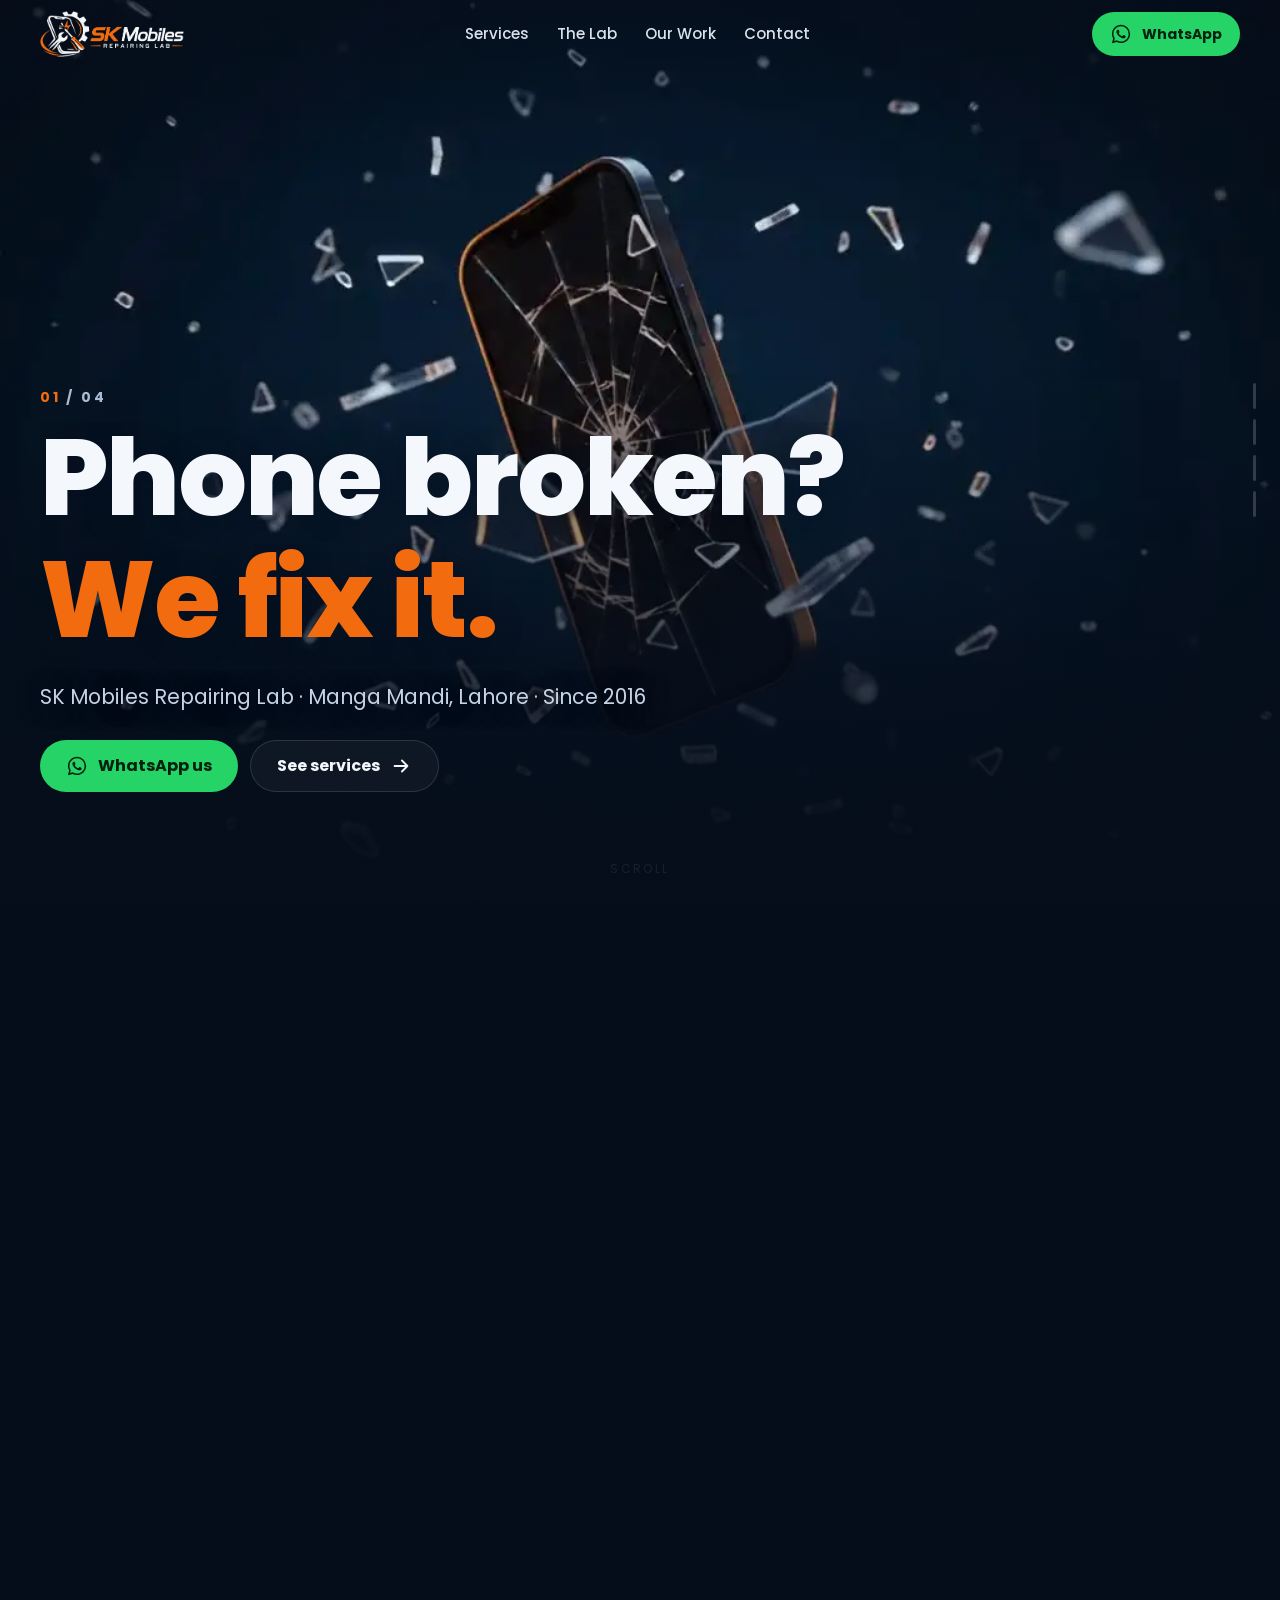
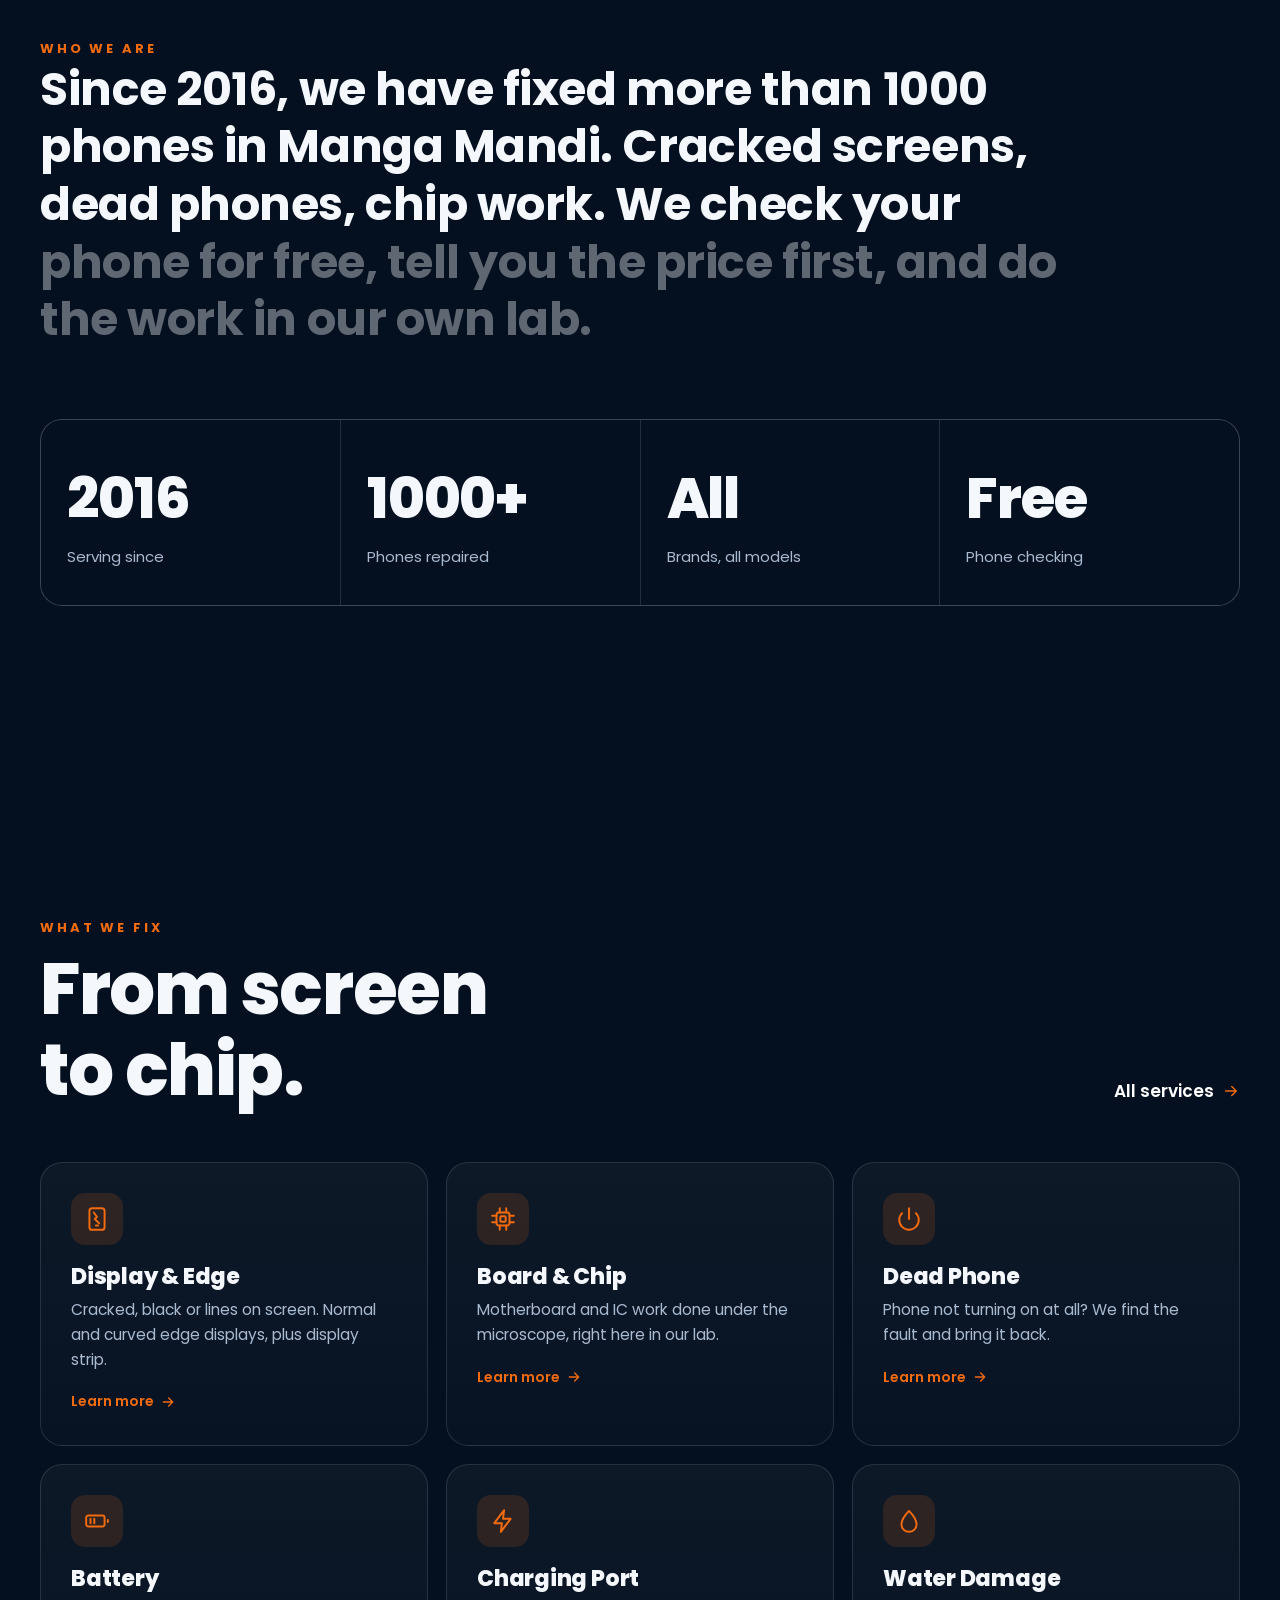
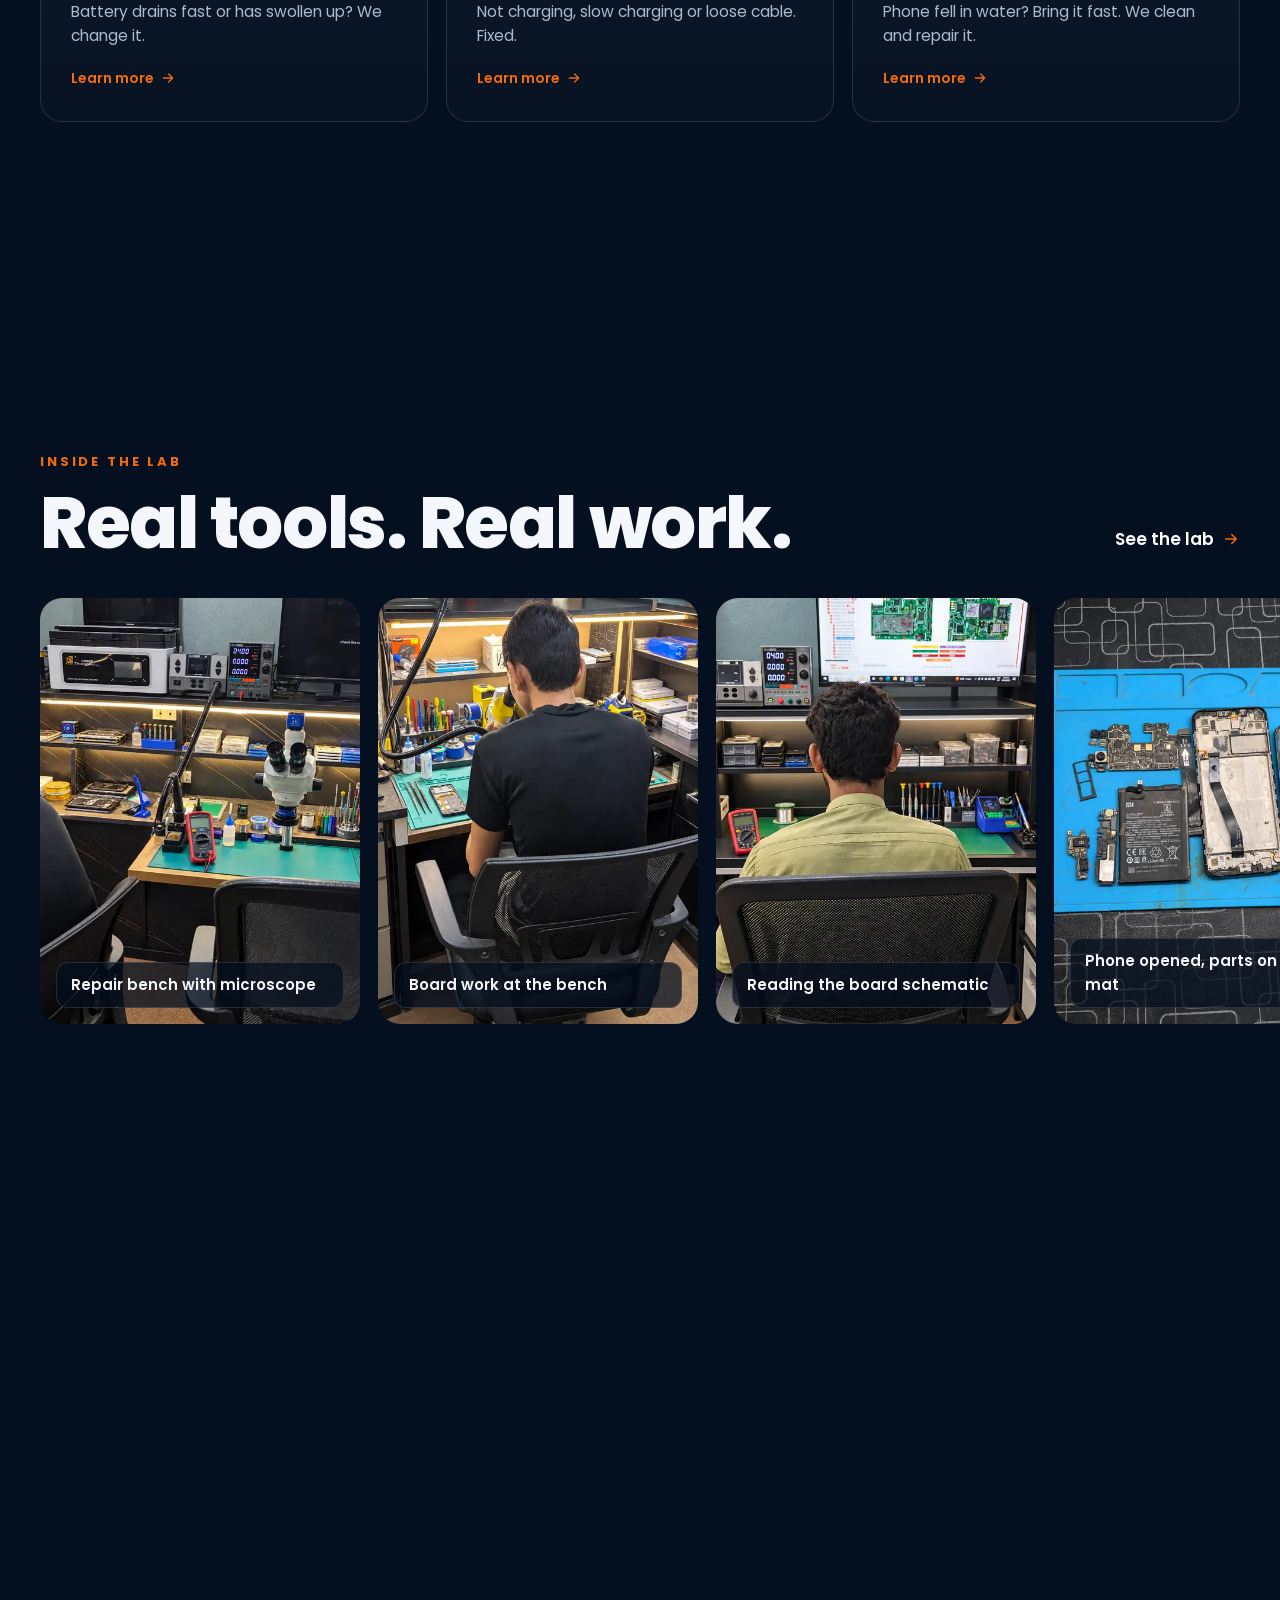
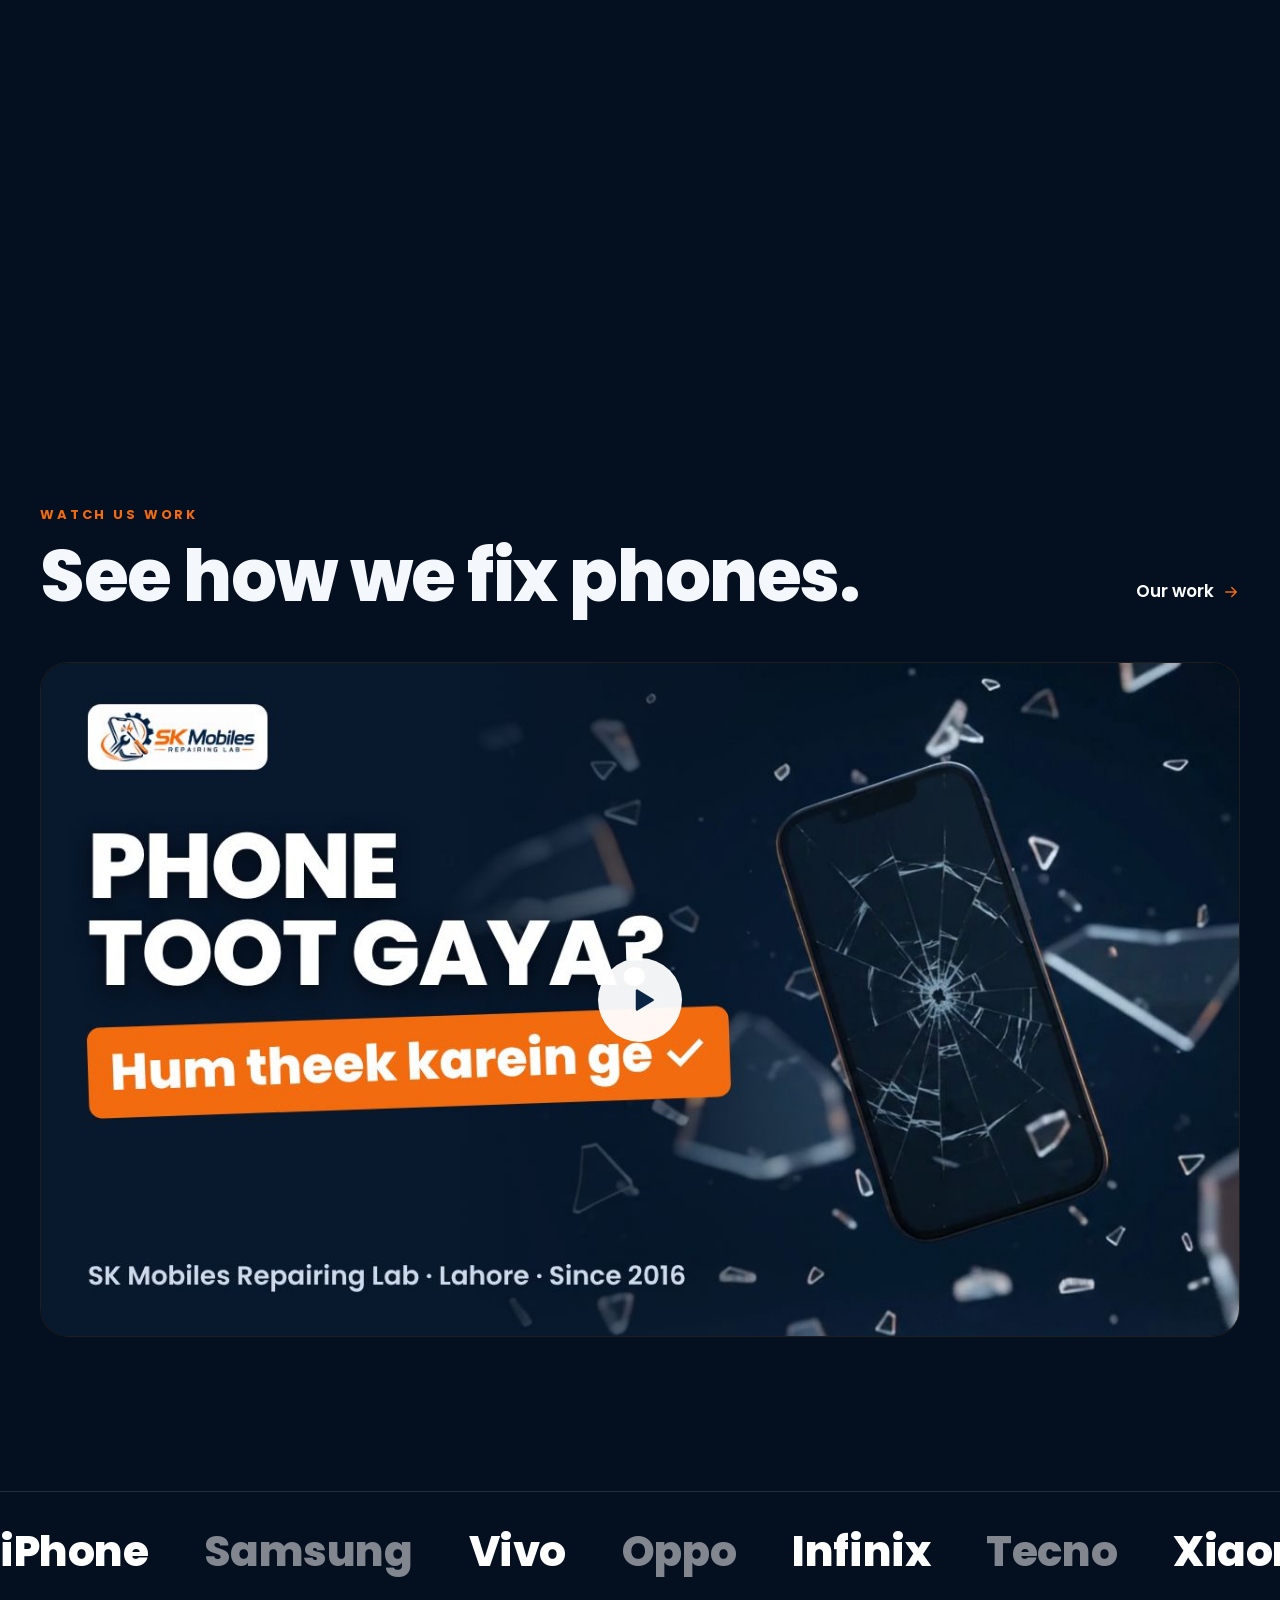
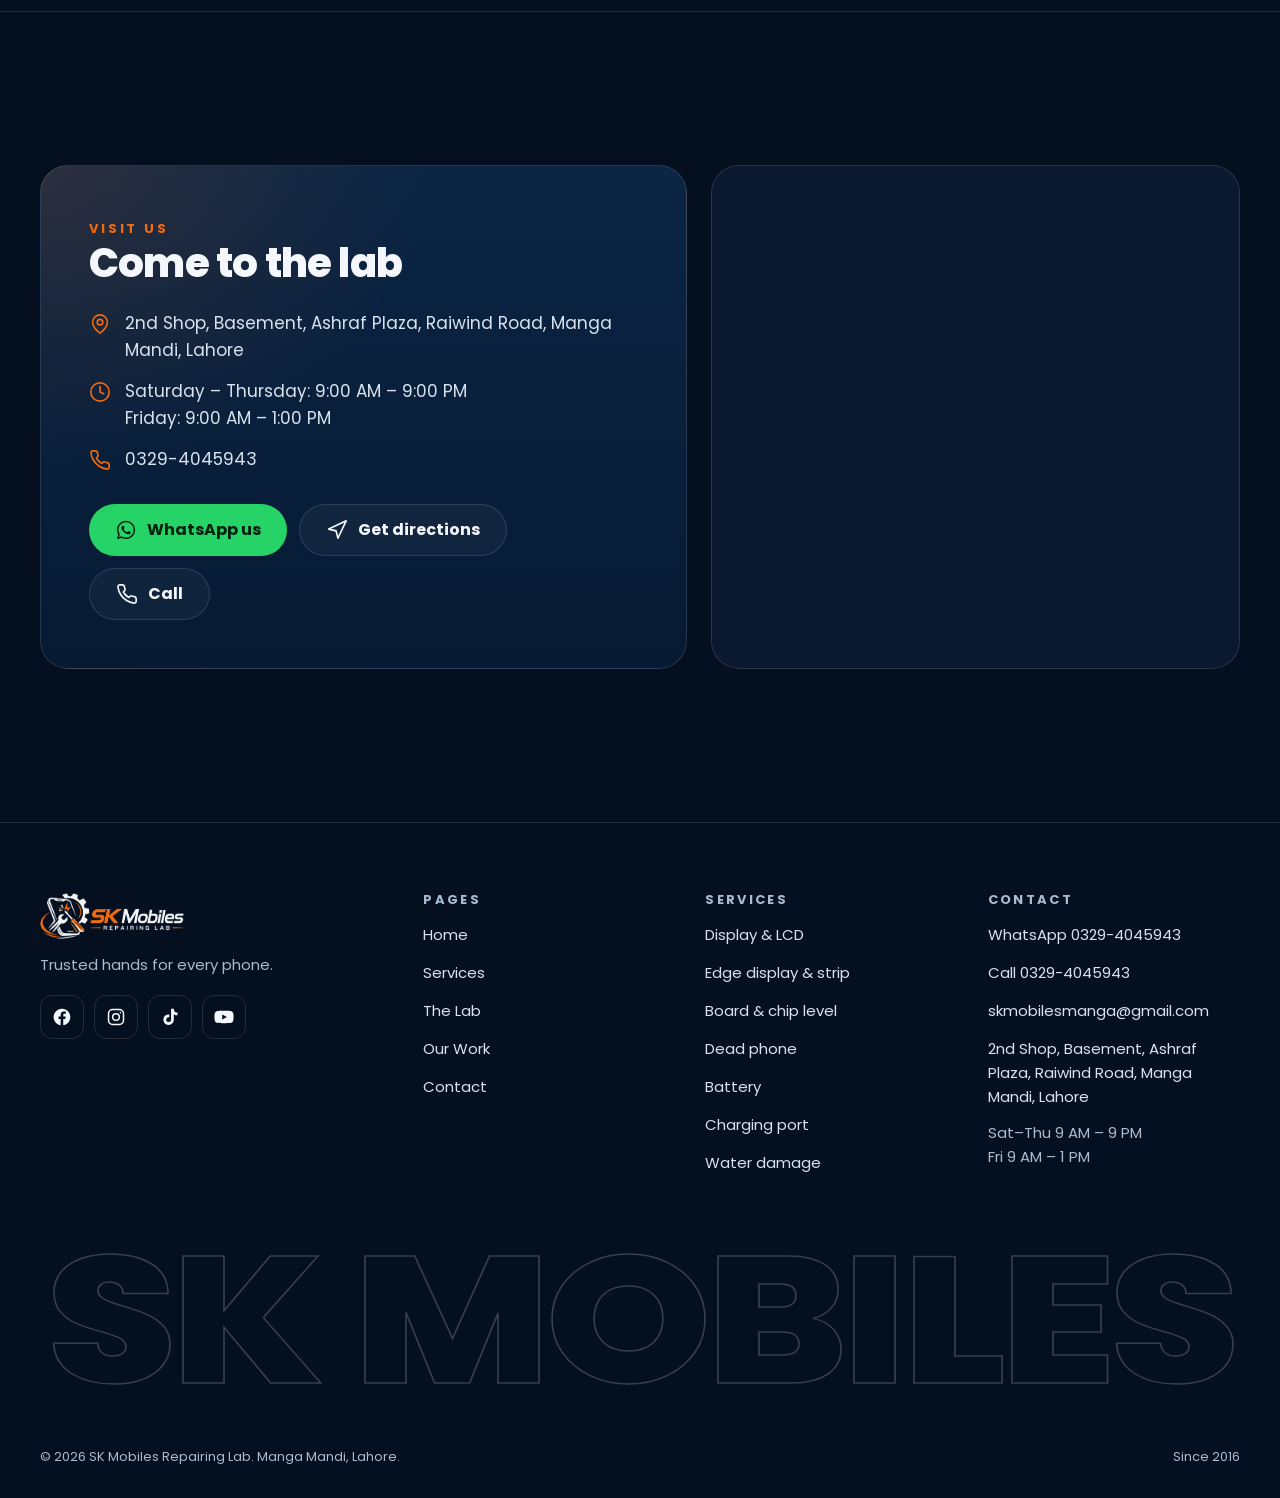
==== commit ad6efbfd: "Update social links and handles to @skmobileslab Co-Authored-By: Claude Opus 5.5 <noreply@anthropic." ====
--- a/index.html
+++ b/index.html
@@ -30,7 +30,7 @@
 <link rel="preload" as="image" href="/assets/frames/m/f001.webp" media="(max-width: 767px)" fetchpriority="high">
 <link rel="stylesheet" href="/assets/css/site.css?v=4">
 <script>(function(d){var e=d.documentElement;e.classList.add('js');try{if(matchMedia('(prefers-reduced-motion: reduce)').matches)e.classList.add('rm')}catch(x){}})(document)</script>
-<script type="application/ld+json">{"@context":"https://schema.org","@type":"MobilePhoneStore","@id":"https://skmobiles.com/#business","name":"SK Mobiles Repairing Lab","alternateName":"SK Mobiles","slogan":"Trusted hands for every phone.","description":"Mobile phone repair lab in Manga Mandi, Lahore. Display to board and chip level repair for all brands since 2016.","url":"https://skmobiles.com/","logo":"https://skmobiles.com/assets/img/icon-512.png","image":["https://skmobiles.com/assets/img/og.jpg","https://skmobiles.com/assets/img/lab-1.webp"],"telephone":"+923294045943","email":"skmobilesmanga@gmail.com","foundingDate":"2016","address":{"@type":"PostalAddress","streetAddress":"2nd Shop, Basement, Ashraf Plaza, Raiwind Road, Manga Mandi","addressLocality":"Lahore","addressRegion":"Punjab","addressCountry":"PK"},"geo":{"@type":"GeoCoordinates","latitude":31.299046,"longitude":74.070399},"hasMap":"https://maps.app.goo.gl/4ocXztX2N5rhJQgSA","openingHoursSpecification":[{"@type":"OpeningHoursSpecification","dayOfWeek":["Saturday","Sunday","Monday","Tuesday","Wednesday","Thursday"],"opens":"09:00","closes":"21:00"},{"@type":"OpeningHoursSpecification","dayOfWeek":"Friday","opens":"09:00","closes":"13:00"}],"paymentAccepted":"Cash, JazzCash, EasyPaisa, Bank transfer","areaServed":["Manga Mandi","Raiwind","Bahria Town","Model Town","Lahore","Pakistan"],"sameAs":["https://www.facebook.com/skmobilesrepairinglab","https://www.instagram.com/skmobilesrepairinglab","https://www.tiktok.com/@skmobilesrepairinglab","https://www.youtube.com/@skmobilesrepairinglab"]}</script>
+<script type="application/ld+json">{"@context":"https://schema.org","@type":"MobilePhoneStore","@id":"https://skmobiles.com/#business","name":"SK Mobiles Repairing Lab","alternateName":"SK Mobiles","slogan":"Trusted hands for every phone.","description":"Mobile phone repair lab in Manga Mandi, Lahore. Display to board and chip level repair for all brands since 2016.","url":"https://skmobiles.com/","logo":"https://skmobiles.com/assets/img/icon-512.png","image":["https://skmobiles.com/assets/img/og.jpg","https://skmobiles.com/assets/img/lab-1.webp"],"telephone":"+923294045943","email":"skmobilesmanga@gmail.com","foundingDate":"2016","address":{"@type":"PostalAddress","streetAddress":"2nd Shop, Basement, Ashraf Plaza, Raiwind Road, Manga Mandi","addressLocality":"Lahore","addressRegion":"Punjab","addressCountry":"PK"},"geo":{"@type":"GeoCoordinates","latitude":31.299046,"longitude":74.070399},"hasMap":"https://maps.app.goo.gl/4ocXztX2N5rhJQgSA","openingHoursSpecification":[{"@type":"OpeningHoursSpecification","dayOfWeek":["Saturday","Sunday","Monday","Tuesday","Wednesday","Thursday"],"opens":"09:00","closes":"21:00"},{"@type":"OpeningHoursSpecification","dayOfWeek":"Friday","opens":"09:00","closes":"13:00"}],"paymentAccepted":"Cash, JazzCash, EasyPaisa, Bank transfer","areaServed":["Manga Mandi","Raiwind","Bahria Town","Model Town","Lahore","Pakistan"],"sameAs":["https://www.facebook.com/skmobileslab","https://www.instagram.com/skmobileslab","https://www.tiktok.com/@skmobileslab","https://www.youtube.com/@skmobileslab"]}</script>
 <script type="application/ld+json">{"@context":"https://schema.org","@type":"WebSite","@id":"https://skmobiles.com/#website","url":"https://skmobiles.com/","name":"SK Mobiles Repairing Lab","publisher":{"@id":"https://skmobiles.com/#business"},"inLanguage":"en"}</script>
 </head>
 <body>
@@ -168,7 +168,7 @@
    <div>
     <a class="brand" href="/" aria-label="SK Mobiles Repairing Lab, home"><img src="/assets/img/logo.webp" alt="SK Mobiles Repairing Lab" width="375" height="120" loading="lazy"></a>
     <p class="ftr-tag">Trusted hands for every phone.</p>
-    <div class="soc"><a href="https://www.facebook.com/skmobilesrepairinglab" target="_blank" rel="noopener" aria-label="SK Mobiles on Facebook"><svg viewBox="0 0 24 24" fill="currentColor" aria-hidden="true"><path d="M13.5 21.9v-7.4H16l.4-3h-2.9V9.6c0-.9.3-1.5 1.5-1.5h1.6V5.4c-.3 0-1.2-.1-2.3-.1-2.3 0-3.9 1.4-3.9 4v2.2H7.8v3h2.6v7.4A10 10 0 1 1 13.5 21.9Z"/></svg></a><a href="https://www.instagram.com/skmobilesrepairinglab" target="_blank" rel="noopener" aria-label="SK Mobiles on Instagram"><svg viewBox="0 0 24 24" fill="none" stroke="currentColor" stroke-width="1.8" aria-hidden="true"><rect x="3" y="3" width="18" height="18" rx="5"/><circle cx="12" cy="12" r="4"/><circle cx="17.3" cy="6.7" r="1" fill="currentColor" stroke="none"/></svg></a><a href="https://www.tiktok.com/@skmobilesrepairinglab" target="_blank" rel="noopener" aria-label="SK Mobiles on TikTok"><svg viewBox="0 0 24 24" fill="currentColor" aria-hidden="true"><path d="M16.6 2h-3.3v13.2a2.9 2.9 0 1 1-2.1-2.8V9a6.3 6.3 0 1 0 5.4 6.2V8.6a7.6 7.6 0 0 0 4.4 1.4V6.7a4.4 4.4 0 0 1-4.4-4.4V2Z"/></svg></a><a href="https://www.youtube.com/@skmobilesrepairinglab" target="_blank" rel="noopener" aria-label="SK Mobiles on YouTube"><svg viewBox="0 0 24 24" fill="currentColor" aria-hidden="true"><path d="M23 7.2a3 3 0 0 0-2.1-2.1C19 4.6 12 4.6 12 4.6s-7 0-8.9.5A3 3 0 0 0 1 7.2 31 31 0 0 0 .5 12a31 31 0 0 0 .5 4.8 3 3 0 0 0 2.1 2.1c1.9.5 8.9.5 8.9.5s7 0 8.9-.5a3 3 0 0 0 2.1-2.1c.4-1.6.5-4.8.5-4.8s0-3.2-.5-4.8ZM9.8 15V9l5.7 3-5.7 3Z"/></svg></a></div>
+    <div class="soc"><a href="https://www.facebook.com/skmobileslab" target="_blank" rel="noopener" aria-label="SK Mobiles on Facebook"><svg viewBox="0 0 24 24" fill="currentColor" aria-hidden="true"><path d="M13.5 21.9v-7.4H16l.4-3h-2.9V9.6c0-.9.3-1.5 1.5-1.5h1.6V5.4c-.3 0-1.2-.1-2.3-.1-2.3 0-3.9 1.4-3.9 4v2.2H7.8v3h2.6v7.4A10 10 0 1 1 13.5 21.9Z"/></svg></a><a href="https://www.instagram.com/skmobileslab" target="_blank" rel="noopener" aria-label="SK Mobiles on Instagram"><svg viewBox="0 0 24 24" fill="none" stroke="currentColor" stroke-width="1.8" aria-hidden="true"><rect x="3" y="3" width="18" height="18" rx="5"/><circle cx="12" cy="12" r="4"/><circle cx="17.3" cy="6.7" r="1" fill="currentColor" stroke="none"/></svg></a><a href="https://www.tiktok.com/@skmobileslab" target="_blank" rel="noopener" aria-label="SK Mobiles on TikTok"><svg viewBox="0 0 24 24" fill="currentColor" aria-hidden="true"><path d="M16.6 2h-3.3v13.2a2.9 2.9 0 1 1-2.1-2.8V9a6.3 6.3 0 1 0 5.4 6.2V8.6a7.6 7.6 0 0 0 4.4 1.4V6.7a4.4 4.4 0 0 1-4.4-4.4V2Z"/></svg></a><a href="https://www.youtube.com/@skmobileslab" target="_blank" rel="noopener" aria-label="SK Mobiles on YouTube"><svg viewBox="0 0 24 24" fill="currentColor" aria-hidden="true"><path d="M23 7.2a3 3 0 0 0-2.1-2.1C19 4.6 12 4.6 12 4.6s-7 0-8.9.5A3 3 0 0 0 1 7.2 31 31 0 0 0 .5 12a31 31 0 0 0 .5 4.8 3 3 0 0 0 2.1 2.1c1.9.5 8.9.5 8.9.5s7 0 8.9-.5a3 3 0 0 0 2.1-2.1c.4-1.6.5-4.8.5-4.8s0-3.2-.5-4.8ZM9.8 15V9l5.7 3-5.7 3Z"/></svg></a></div>
    </div>
    <div><h2>Pages</h2><ul><li><a href="/">Home</a></li><li><a href="/services">Services</a></li><li><a href="/lab">The Lab</a></li><li><a href="/work">Our Work</a></li><li><a href="/contact">Contact</a></li></ul></div>
    <div><h2>Services</h2><ul><li><a href="/services#display">Display & LCD</a></li><li><a href="/services#edge">Edge display & strip</a></li><li><a href="/services#board">Board & chip level</a></li><li><a href="/services#dead">Dead phone</a></li><li><a href="/services#battery">Battery</a></li><li><a href="/services#charging">Charging port</a></li><li><a href="/services#water">Water damage</a></li></ul></div>
